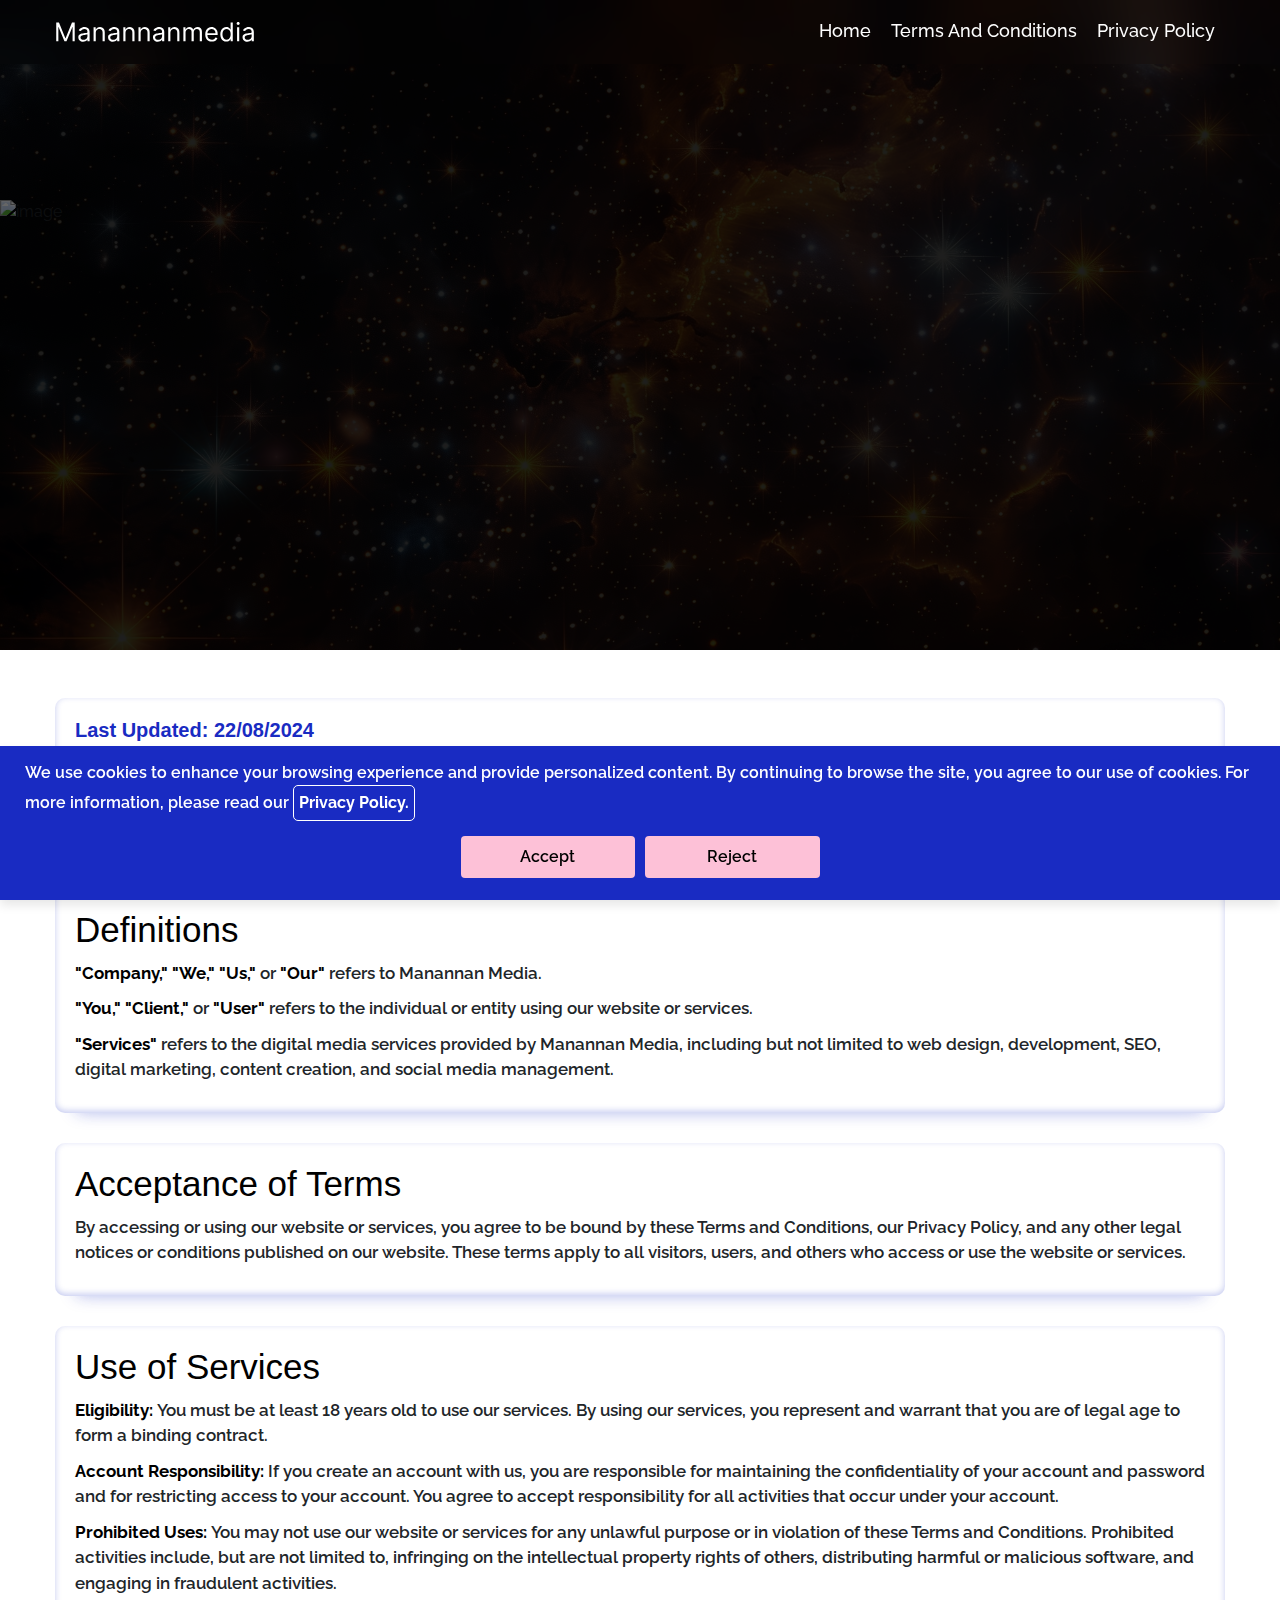
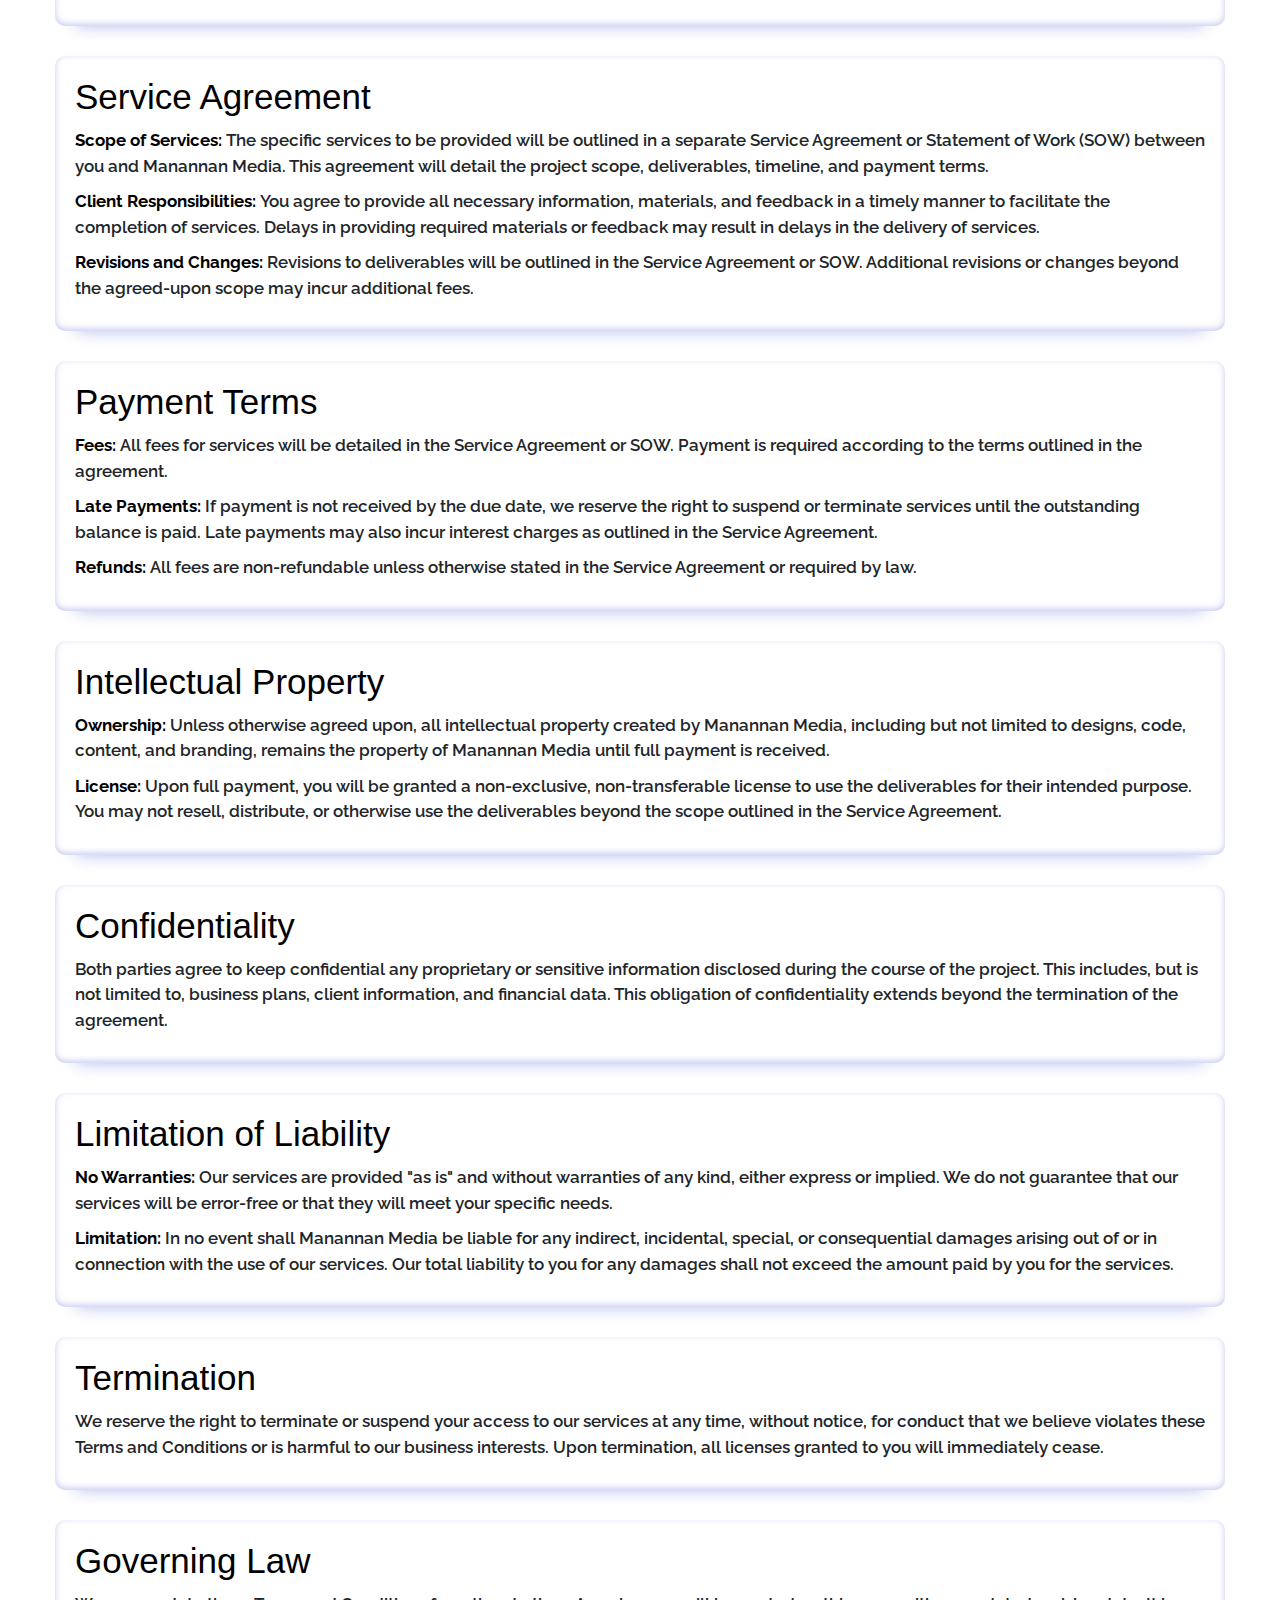
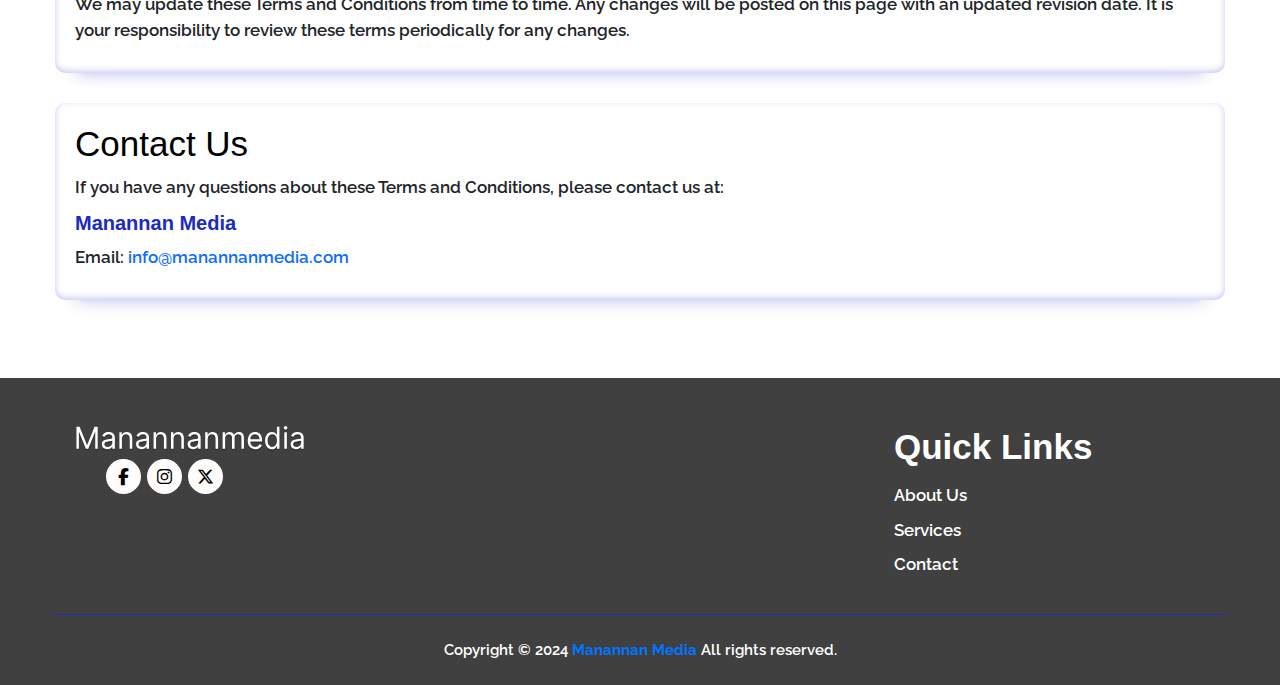
==== privacy.html @ 4a190a27 "done" ====
<!DOCTYPE html>
<html lang="en">

<head>
    <meta charset="UTF-8">
    <meta name="viewport" content="width=device-width, initial-scale=1.0">
    <link href="https://cdn.jsdelivr.net/npm/bootstrap@5.3.3/dist/css/bootstrap.min.css" rel="stylesheet"
        integrity="sha384-QWTKZyjpPEjISv5WaRU9OFeRpok6YctnYmDr5pNlyT2bRjXh0JMhjY6hW+ALEwIH" crossorigin="anonymous">
    <link rel="stylesheet" href="https://cdnjs.cloudflare.com/ajax/libs/font-awesome/4.7.0/css/font-awesome.min.css">
    <link rel="stylesheet" href="https://cdnjs.cloudflare.com/ajax/libs/font-awesome/6.6.0/css/all.min.css">
    <link rel="stylesheet" href="./assets/css/style.css">
    <link rel="stylesheet" href="./assets/css/responsive.css">
    <link href="https://unpkg.com/aos@2.3.1/dist/aos.css" rel="stylesheet">
    <title>Privacy Policy</title>
</head>

<body>
    <!-- Header Start -->
    <header class="site-header" id="home">
        <div class="container">
            <nav class="desktop-menu">
                <div class="logo">
                    <a href="./index.html"><img src="./assets/images/logo.svg" alt="logo"></a>
                </div>
                <div class="main-navbar">
                    <ul>
                        <li><a href="#home">Home</a></li>
                        <li><a href="#terms-conditions">Terms and Conditions</a></li>
                        <li><a href="#privacy">Privacy Policy</a></li>
                    </ul>
                    <div class="close-icon"><i class="fa-solid fa-x"></i></div>
                </div>
                <div class="menu-icon"><i class="fa-solid fa-bars"></i></div>
            </nav>
        </div>
    </header>
    <!-- Header End -->

    <!--Pages Banner Section  Start -->
    <section class="banner">
        <div class="banner-image pages-banner-image">
            <img src="./assets/images/terms-banner-image.jpg" alt="image">
        </div>
        <div class="banner-text pages-banner-text">
            <div class="pages-banner-text-group">
                <h1>Privacy Policy</h1>
            </div>
        </div>
    </section>
    <!-- Pages Banner Section  End-->


    <!-- Terms Conditions Content Section Start -->
    <section class="terms-conditions-content-section py-5">
        <div class="container">
            <div class="terms-conditions-content-wrapper">

                <div class="terms-conditions-group">
                    <h4>Last Updated: 22/08/2024</h4>
                    <p>
                        Welcome to Manannan Media. These Terms and Conditions govern your use of our website and the
                        services we offer. By accessing or using our website, you agree to comply with and be bound by
                        these terms. If you do not agree with these terms, please do not use our website or services.
                    </p>
                </div>

                <div class="terms-conditions-group">
                    <h3>Definitions</h3>
                    <ul>
                        <li> <span class="heading-black-bold">"Company," "We," "Us,"</span> or <span
                                class="heading-black-bold"> "Our" </span>
                            refers to Manannan Media.</li>
                        <li> <span class="heading-black-bold">"You," "Client,"</span> or <span
                                class="heading-black-bold">"User" </span> refers to the individual or entity using our
                            website or services.</li>
                        <li> <span class="heading-black-bold">"Services"</span> refers to the digital media services
                            provided by Manannan Media, including but
                            not limited to web design, development, SEO, digital marketing, content creation, and social
                            media management.</li>
                    </ul>
                </div>

                <div class="terms-conditions-group">
                    <h3>Acceptance of Terms</h3>
                    <p>
                        By accessing or using our website or services, you agree to be bound by these Terms and
                        Conditions, our Privacy Policy, and any other legal notices or conditions published on our
                        website.
                        These terms apply to all visitors, users, and others who access or use the website or services.
                    </p>
                </div>


                <div class="terms-conditions-group">
                    <h3>Use of Services</h3>
                    <ul>
                        <li> <span class="heading-black-bold">Eligibility: </span>
                            You must be at least 18 years old to use our services. By using our services, you
                            represent and warrant that you are of legal age to form a binding contract.</li>
                        <li> <span class="heading-black-bold">Account Responsibility: </span> If you create an account
                            with us, you are responsible for
                            maintaining the confidentiality of your account and password and for restricting access to
                            your
                            account. You agree to accept responsibility for all activities that occur under your
                            account.</li>
                        <li> <span class="heading-black-bold">Prohibited Uses: </span> You may not use our website or
                            services for any unlawful purpose or in
                            violation of these Terms and Conditions. Prohibited activities include, but are not limited
                            to,
                            infringing on the intellectual property rights of others, distributing harmful or malicious
                            software, and engaging in fraudulent activities.</li>
                    </ul>
                </div>

                <div class="terms-conditions-group">
                    <h3>Service Agreement</h3>
                    <ul>
                        <li> <span class="heading-black-bold">Scope of Services: </span>
                            The specific services to be provided will be outlined in a separate
                            Service Agreement or Statement of Work (SOW) between you and Manannan Media. This
                            agreement will detail the project scope, deliverables, timeline, and payment terms.</li>
                        <li> <span class="heading-black-bold">Client Responsibilities: </span> You agree to provide all
                            necessary information, materials, and
                            feedback in a timely manner to facilitate the completion of services. Delays in providing
                            required materials or feedback may result in delays in the delivery of services.</li>
                        <li> <span class="heading-black-bold">Revisions and Changes: </span> Revisions to deliverables
                            will be outlined in the Service Agreement
                            or SOW. Additional revisions or changes beyond the agreed-upon scope may incur additional
                            fees.</li>
                    </ul>
                </div>


                <div class="terms-conditions-group">
                    <h3>Payment Terms</h3>
                    <ul>
                        <li> <span class="heading-black-bold">Fees: </span>
                            All fees for services will be detailed in the Service Agreement or SOW. Payment is
                            required according to the terms outlined in the agreement.</li>
                        <li> <span class="heading-black-bold">Late Payments: </span> If payment is not received by the
                            due date, we reserve the right to suspend
                            or terminate services until the outstanding balance is paid. Late payments may also incur
                            interest charges as outlined in the Service Agreement.</li>
                        <li> <span class="heading-black-bold">Refunds: </span> All fees are non-refundable unless
                            otherwise stated in the Service Agreement or
                            required by law.</li>
                    </ul>
                </div>


                <div class="terms-conditions-group">
                    <h3>Intellectual Property</h3>
                    <ul>
                        <li> <span class="heading-black-bold">Ownership: </span>
                            Unless otherwise agreed upon, all intellectual property created by Manannan
                            Media, including but not limited to designs, code, content, and branding, remains the
                            property
                            of Manannan Media until full payment is received.</li>
                        <li> <span class="heading-black-bold">License: </span> Upon full payment, you will be granted a
                            non-exclusive, non-transferable license to
                            use the deliverables for their intended purpose. You may not resell, distribute, or
                            otherwise
                            use the deliverables beyond the scope outlined in the Service Agreement.</li>
                    </ul>
                </div>

                <div class="terms-conditions-group">
                    <h3>Confidentiality</h3>
                    <p>
                        Both parties agree to keep confidential any proprietary or sensitive information disclosed
                        during the
                        course of the project. This includes, but is not limited to, business plans, client information,
                        and
                        financial data. This obligation of confidentiality extends beyond the termination of the
                        agreement.
                    </p>
                </div>

                <div class="terms-conditions-group">
                    <h3>Limitation of Liability</h3>
                    <ul>
                        <li> <span class="heading-black-bold">No Warranties: </span>
                            Our services are provided "as is" and without warranties of any kind, either
                            express or implied. We do not guarantee that our services will be error-free or that they
                            will
                            meet your specific needs.</li>
                        <li> <span class="heading-black-bold">Limitation: </span> In no event shall Manannan Media be
                            liable for any indirect, incidental, special, or
                            consequential damages arising out of or in connection with the use of our services. Our
                            total
                            liability to you for any damages shall not exceed the amount paid by you for the services.
                        </li>
                    </ul>
                </div>

                <div class="terms-conditions-group">
                    <h3>Termination</h3>
                    <p>
                        We reserve the right to terminate or suspend your access to our services at any time, without
                        notice,
                        for conduct that we believe violates these Terms and Conditions or is harmful to our business
                        interests. Upon termination, all licenses granted to you will immediately cease.
                    </p>
                </div>

                <div class="terms-conditions-group">
                    <h3>Governing Law</h3>
                    <p>
                        We may update these Terms and Conditions from time to time. Any changes will be posted on this
                        page with an updated revision date. It is your responsibility to review these terms periodically
                        for any
                        changes.
                    </p>
                </div>

                <div class="terms-conditions-group">
                    <h3>Contact Us</h3>
                    <p>
                        If you have any questions about these Terms and Conditions, please contact us at:
                    </p>
                    <h4>Manannan Media</h4>
                    <p>Email: <a href="mailto:info@manannanmedia.com">info@manannanmedia.com</a></p>
                </div>

            </div>
        </div>
    </section>
    <!-- Privacy Policy Content Section End -->

    <!-- Footer Start -->
    <footer class="footer pt-5">
        <div class="container">
            <div class="footer-wrapper">

                <div class="logo-bottom footer-items">
                    <div><a href="./index.html"> <img src="./assets/images/logo.svg" alt="logo"></a></div>
                    <div class="social-icons">
                        <div>
                            <div class="footer-social-icons">
                                <a href="#" target="_blank"><i class="fa-brands fa-facebook-f"></i></a>
                                <a href="#" target="_blank"><i class="fa-brands fa-instagram"></i></a>
                                <a href="#" target="_blank"><i class="fa-brands fa-x-twitter"></i></a>
                            </div>
                        </div>
                    </div>
                </div>



                <div class="footer-quick-links footer-items">
                    <h3>Quick Links</h3>
                    <ul>
                        <li><a href="">About Us</a></li>
                        <li><a href="">Services</a></li>
                        <li><a href="">Contact</a> </li>

                    </ul>
                </div>

            </div>
            <div class="copyright py-4">
                <p>Copyright &copy; 2024 <span style="font-weight: 700; color:#0075ff"> Manannan Media</span> All rights
                    reserved.</p>
            </div>
        </div>
    </footer>
    <!-- Footer End -->



    <!-- Cookies Start -->
    <div class="wrapper">
        <div class="info">
            <p>
                We use cookies to enhance your browsing experience and provide personalized content. By
                continuing to browse the site, you agree to our use of cookies. For more information, please
                read our <a href="">Privacy Policy.</a>
            </p>
        </div>
        <div class="buttons">
            <button class="button" id="acceptBtn">Accept</button>
            <button class="button">Reject</button>
        </div>
    </div>
    <!-- Cookies End-->

    <script src="./assets/js/jquery.js"></script>
    <script src="https://unpkg.com/aos@2.3.1/dist/aos.js"></script>
    <script src="https://cdn.jsdelivr.net/npm/bootstrap@5.3.3/dist/js/bootstrap.bundle.min.js"
        integrity="sha384-YvpcrYf0tY3lHB60NNkmXc5s9fDVZLESaAA55NDzOxhy9GkcIdslK1eN7N6jIeHz"
        crossorigin="anonymous"></script>
    <script src="./assets/js/index.js"></script>
</body>

</html>
---- assets/css/style.css ----
@import url('https://fonts.googleapis.com/css2?family=Montserrat:ital,wght@0,100..900;1,100..900&display=swap');

@import url('https://fonts.googleapis.com/css2?family=Raleway:ital,wght@0,100..900;1,100..900&display=swap');




/* Global CSS Start */

* {
  padding: 0;
  margin: 0;
  box-sizing: border-box;
}

html {
  scroll-behavior: smooth;
}

body {
  font-family: "Raleway", sans-serif;
  overflow-x: hidden;
}

h1,
h2,
h3,
h4,
h5,
h6 {
  font-family: "Poppins", sans-serif;
}

p {
  line-height: 1.5;
  padding: 0;
  margin: 0;
  font-weight: 600;
}

ul {
  list-style-type: none;
  margin: 0;
  padding: 0;
}

ul li {
  line-height: 1.5;
  margin-bottom: 3px;
  font-weight: 600;
}

a {
  display: inline-block;
  text-decoration: none;
  font-family: "Raleway", sans-serif;
}

button,
input[type=text],
input[type=submit] {
  font-family: "Raleway", sans-serif;
}

img {
  max-width: 100%;
  object-fit: cover;
  width: 100%;
}

.container {
  width: 100%;
  max-width: 1200px;
  margin: 0 auto;
  padding: 0 15px;
}

/*  
 
colors
#03045e 
#192bc2
#0075ff
*/

/* Global CSS End */

/*Header CSS Start */
.logo img {
  text-align: center;
  width: 100%;
  max-width: 200px;
  vertical-align: middle;
}

.site-header {
  position: fixed;
  top: 0;
  left: 0;
  right: 0;
  width: 100%;
  margin: 0 auto;
  z-index: 9999;
  background-color: transparent;
  backdrop-filter: blur(20px);
  transition: all 0.3s ease-in-out;
}

.main-navbar ul {
  display: flex;
  justify-content: center;
  align-items: center;
}


.desktop-menu {
  display: flex;
  align-items: center;
  justify-content: space-between;
  width: 100%;
  padding: 10px 0;
}

.main-navbar ul li a {
  font-size: 1rem;
  padding: 10px;
  color: #fff;
  display: inline-block;
  text-align: center;
  cursor: pointer;
  text-decoration: none;
  text-transform: capitalize;
  line-height: normal;
  font-weight: 500;
  font-size: 18px;
  position: relative;
}



.main-navbar ul li a:after {
  display: block;
  content: '';
  border-bottom: solid 2px #fff;
  transition: all 300ms ease-in-out;
  position: absolute;
  right: 0;
  top: 100%;
  width: 0%;
}

.main-navbar ul li a:hover:after,
.main-navbar ul li a.active:after {
  width: 100%;
}

.main-navbar ul li a.active {
  color: #efcd45;
}

.close-icon {
  display: none;
}

.fixed-header {
  background-color: #192bc2;
}


.menu-icon {
  display: none;
  color: #efcd45;
  width: 30px;
  text-align: right;
  cursor: pointer;
  margin: auto 0;
  font-size: 25px;
  z-index: 60;
}

/* Header CSS End */

/* Span CSS Start */
span.heading-blue {
  color: #0075ff;
}
span.heading-black-bold
 {
  color: #000;
  font-weight: 700;
}

/* Span CSS End */

/* Section Heading CSS Start */
h2.section-heading {
  font-size: 45px;
}

/* Section Heading CSS Start */

/* Banner Section CSS Start */
.banner {
  max-width: 2560px;
  background-image: url("../images/banner-image.jpg");
  background-position: center;
  background-repeat: no-repeat;
  background-size: cover;
  height: 650px;
  background-color: rgba(0 0 0/70%);
  background-blend-mode: multiply;
  padding: 200px 0
}

.banner-content {
  padding: 0 50px;
}

.banner-content h1 {
  color: #fff;
  font-size: 60px;
  max-width: 560px;
  margin-bottom: 30px;
}

.banner-content h3 {
  color: #fff;
  margin-bottom: 40px;
}

.btn {
  color: #fff;
  background: linear-gradient(to top, #192bc2, #0075ff);
  padding: 10px 30px;
  border-radius: 20px;
  text-transform: uppercase;
  border: none;
  outline: none;
  font-weight: 500;
  letter-spacing: 0.7px;
}




.home-contact-form-section {
  padding: 0 20px;
}

#contact {
  background: #F9F9F9;
  padding: 25px;
  border-radius: 10px;
}

#contact h3 {
  color: #0075ff;
  display: block;
  font-size: 35px;
  margin-bottom: 50px;
}

#contact h4 {
  margin: 5px 0 15px;
  display: block;
  font-size: 13px;
}

fieldset {
  border: medium none !important;
  margin: 0 0 10px;
  min-width: 100%;
  padding: 0;
  width: 100%;
}

#contact textarea {
  height: 100px;
  max-width: 100%;
  resize: none;
}

#contact input[type="text"],
#contact input[type="email"],
#contact input[type="tel"],
#contact input[type="url"],
#contact textarea {
  width: 100%;
  border: 1px solid #CCC;
  background: #FFF;
  margin: 0 0 5px;
  padding: 10px;
  border-radius: 5px;
}

#contact input[type="text"]:hover,
#contact input[type="email"]:hover,
#contact input[type="tel"]:hover,
#contact input[type="url"]:hover,
#contact textarea:hover {
  -webkit-transition: border-color 0.3s ease-in-out;
  -moz-transition: border-color 0.3s ease-in-out;
  transition: border-color 0.3s ease-in-out;
  border: 1px solid #AAA;
}



#contact button[type="submit"] {
  cursor: pointer;
  width: 50%;
  border: none;
  background: linear-gradient(to top, #192bc2, rgb(0, 117, 255));
  color: #FFF;
  margin: 10px 0 5px;
  padding: 10px;
  border-radius: 20px;
  text-transform: uppercase;
  font-weight: 500;
  transition: all 0.3s ease-in-out;
  border: 1px solid #0075ff;
}

#contact button[type="submit"]:hover {
  background: #fff;
  color: #192bc2;
  border: 1px solid #192bc2;
}


#contact input:focus,
#contact textarea:focus {
  outline: 0;
  border: 1px solid #999;
}

::-webkit-input-placeholder {
  color: #888;
}

:-moz-placeholder {
  color: #888;
}

::-moz-placeholder {
  color: #888;
}

:-ms-input-placeholder {
  color: #888;
}

/*  Banner Section CSS End*/
.home-page-content-section1 {
  background-color: #ffeff5;
}

.home-page-section1-wrapper p {
  font-weight: 600;
}

.home-page-s1-cards {
  padding: 20px;
  margin-bottom: 30px;
  box-shadow: rgba(50, 50, 93, 0.25) 0px 13px 27px -5px, rgba(0, 0, 0, 0.3) 0px 8px 16px -8px;
  background-color: #FFF;
  border-radius: 10px;
  border: 1px solid #c7c7c7;
}


.home-page-s1-cards-image {
  height: 100%;
  width: 100%;
  min-height: 270px;
}

.home-page-s1-cards-image img {
  height: 100%;
  width: 100%;
  object-fit: cover;
}

.home-page-section1-icon-cards {
  box-shadow: rgba(25, 43, 194, 0.25) 0px 20px 30px -20px, rgba(25, 43, 194, 0.3) 0px 30px 30px -30px, rgba(25, 43, 194, 0.35) 0px -2px 6px 0px inset;
  padding: 40px 20px;
  border-radius: 10px;
  min-height: 440px;
}

.s1-card-icons {
  color: #0075ff;
  font-size: 35px;
  margin-bottom: 30px;
  animation: beat 1.7s ease-in-out infinite;
}

@keyframes beat {

  0%,
  100% {
    transform: scale(1);
  }

  50% {
    transform: scale(1.2);
  }
}

.home-page-section1-icon-cards h3 {
  font-weight: 600;
  margin-bottom: 15px;
}

.home-page-section1-icon-cards p {
  font-weight: 600;
}



.home-page-section2-cards {
  position: relative;
  overflow: hidden;
  border-radius: 10px;
}

.home-page-section2-cards-image {
  height: 100%;
  width: 100%;
  height: 320px;
}

.home-page-section2-cards-image img {
  height: 100%;
  width: 100%;
  object-fit: cover;
}

.home-page-section2-cards-content {
  height: 100%;
  width: 100%;
  position: absolute;
  top: 50%;
  left: 50%;
  transform: translate(-50%, -50%);
  display: flex;
  justify-content: center;
  align-items: center;
  flex-direction: column;
  background-color: rgba(0 0 0/70%);
  background-blend-mode: multiply;
}

.home-page-section2-cards-content h3 {
  color: #fff;
  margin-bottom: 20px;
  font-size: 35px;
}

.home-page-section2-cards-content p {
  color: #fff;
  margin-bottom: 20px;
  max-width: 450px;
  font-weight: 600;
  margin: 0 auto 20px auto;
}

.home-page-content-section3 {
  background-color: #ffeff5;
}

.contact-us-image {
  height: 100%;
  width: 100%;
  overflow: hidden;
}

.contact-us-image img {
  height: 100%;
  width: 100%;
  object-fit: cover;
}

.contact-us-form {
  height: 100%;
  width: 100%;
}

/* Footer CSS Start */
.footer {
  background-image: url("../images/footer-bg.svg");
  background-color: rgba(0 0 0/75%);
  background-position: center;
  background-blend-mode: multiply;
  background-repeat: no-repeat;
  background-attachment: fixed;
}

.footer-wrapper {
  display: flex;
  justify-content: space-between;
  align-items: flex-start;
  flex-wrap: wrap;
  padding-bottom: 30px;
  overflow: hidden;
}

.logo-bottom img {
  width: 100%;
  max-width: 230px;
}

.footer-items {
  width: 30%;
  padding: 0 20px;
}



.footer-items h3 {
  font-size: 35px;
  font-weight: 700;
  margin-bottom: 12px;
  color: #fff;
}

.footer-items .social-icons {
  width: 100%;
  margin: 7px auto;
}


.footer-items ul li a {
  padding: 3px 0;
  color: #fff;
}

.footer .footer-items ul li a {
  transition: 0.6s all ease;
  font-size: 17px;
  position: relative;
}


.footer .footer-items ul li a:after {
  display: block;
  content: '';
  border-bottom: solid 1px #fff;
  transition: all 300ms ease-in-out;
  position: absolute;
  right: 0;
  top: 100%;
  width: 0%;
}


.footer .footer-items ul li a:hover:after {
  width: 100%;
}


.copyright {
  padding: 15px 0;
  text-align: center;
  margin: auto 0;
  border-top: 1px solid #192bc2;
}

.copyright p {
  color: #fff;
  text-align: center;
  font-size: 15px;
}

/* Footer CSS End */

/* Social Icons CSS Start */
.social-icons {
  text-align: center;
  display: inline-flex;
  align-items: center;
  justify-content: flex-start;
  padding-left: 30px;
  margin: 10px auto;

}

.social-icons i {
  width: 35px;
  height: 35px;
  border-radius: 50%;
  font-size: 17px;
  background-color: #fffcfc;
  color: #000;
  line-height: normal;
  margin: 0 1px;
  transition: 0.3s all ease-in-out;
  display: inline-flex !important;
  align-items: center;
  justify-content: center;
  vertical-align: middle;
}

.social-icons i:hover {
  background: linear-gradient(45deg, #192bc2, #0075ff);
  transform: translateY(2px);
}

/* Social Icons CSS End */


/* Pages Banner CSS Start */

/* Pages Banner Section CSS Start */
.banner {
  position: relative;
  overflow: hidden;
}

.banner-text {
  position: absolute;
  top: 50%;
  left: 50%;
  transform: translate(-50%, -50%);
  height: 100%;
  width: 100%;
  display: flex;
  justify-content: center;
  align-items: center;
  background-color: rgba(0 0 0/60%);
  background-blend-mode: multiply;
  overflow: hidden;
}

.pages-banner-text h1 {
  font-size: 60px;
  color: #fff;
  display: block;
  font-weight: 700;
  text-transform: capitalize;
  position: relative;
}
.pages-banner-image {
  height: 550px;
  width: 100%;
  overflow: hidden;
}

.pages-banner-image img {
  object-fit: cover;
  width: 100%;
  height: 100%;
  display: block;
  overflow: hidden;
}
.pages-banner-text-group {
  animation: roll 2s ease-in-out forwards;
  opacity: 0;
  transform: translateX(100%);
  text-align: center;
}

@keyframes roll {
  to {
    opacity: 1;
    transform: translateX(0);
  }
}

/* Pages Banner CSS End */


/* Terms and Conditions CSS Start */
.terms-conditions-group {
  margin-bottom: 30px;
  padding: 20px;
  box-shadow: rgba(25, 43, 194, 0.25) 0px 20px 15px -20px, rgba(25, 43, 194, 0.25) 0px 20px 20px -30px, rgba(25, 43, 194, 0.25) 0px -2px 6px 0px inset;
  border-radius: 10px;
  overflow: none;
}

.terms-conditions-group h3 {
  font-size: 35px;
  margin-bottom: 10px;
  color: #000;
}

.terms-conditions-group h4 {
  font-size: 20px;
  font-weight:700 ;
  margin-bottom: 10px;
  color: #192bc2;
}


.terms-conditions-group p,.terms-conditions-group ul li {
  margin-bottom: 10px;
  font-size: 17px;
}

.terms-conditions-group p a {
  font-weight: 600;
  font-size: 17px;
  transition: 0.2s all ease-in-out;
}

.terms-conditions-group p a:hover {
  color: red;
  transform: translateX(2px);
}

/* Terms and Conditions CSS End*/











/* Cookies CSS Start */
.wrapper {
  position: fixed;
  bottom: -100%;
  width: 100%;
  background-color: #192bc2;
  padding: 15px 25px 22px;
  transition: all 1s ease-in-out;
  box-shadow: 0 5px 10px rgba(0, 0, 0, 0.1);
}

.wrapper.show {
  bottom: 0;
}

.info {
  margin-bottom: 15px;
}

.info p {
  font-weight: 600;
  color: #fff;
}

.info p a {
  font-weight: 700;
  color: #fff;
  border: 1px solid #fff;
  padding: 5px;
  border-radius: 5px;
}

.buttons {
  display: flex;
  justify-content: center;
  align-items: center;
  width: 100%;
  gap: 10px;
}

.button {
  width: calc(30% / 2 - 10px);
  padding: 8px 0;
  border: 1px solid transparent;
  border-radius: 4px;
  background-color: #fdc1d7;
  color: #000;
  cursor: pointer;
  transition: all 0.7s ease;
  font-weight: 600;
}

.button:hover {
  border-color: #000;
  background-color: #FFF;
}

/* Cookies CSS End */
---- assets/css/responsive.css ----
@media only screen and (max-width : 991px) {

}



@media only screen and (max-width : 768px) {
	.demo-1 .main-title {
		font-size: 3em;
	}
}
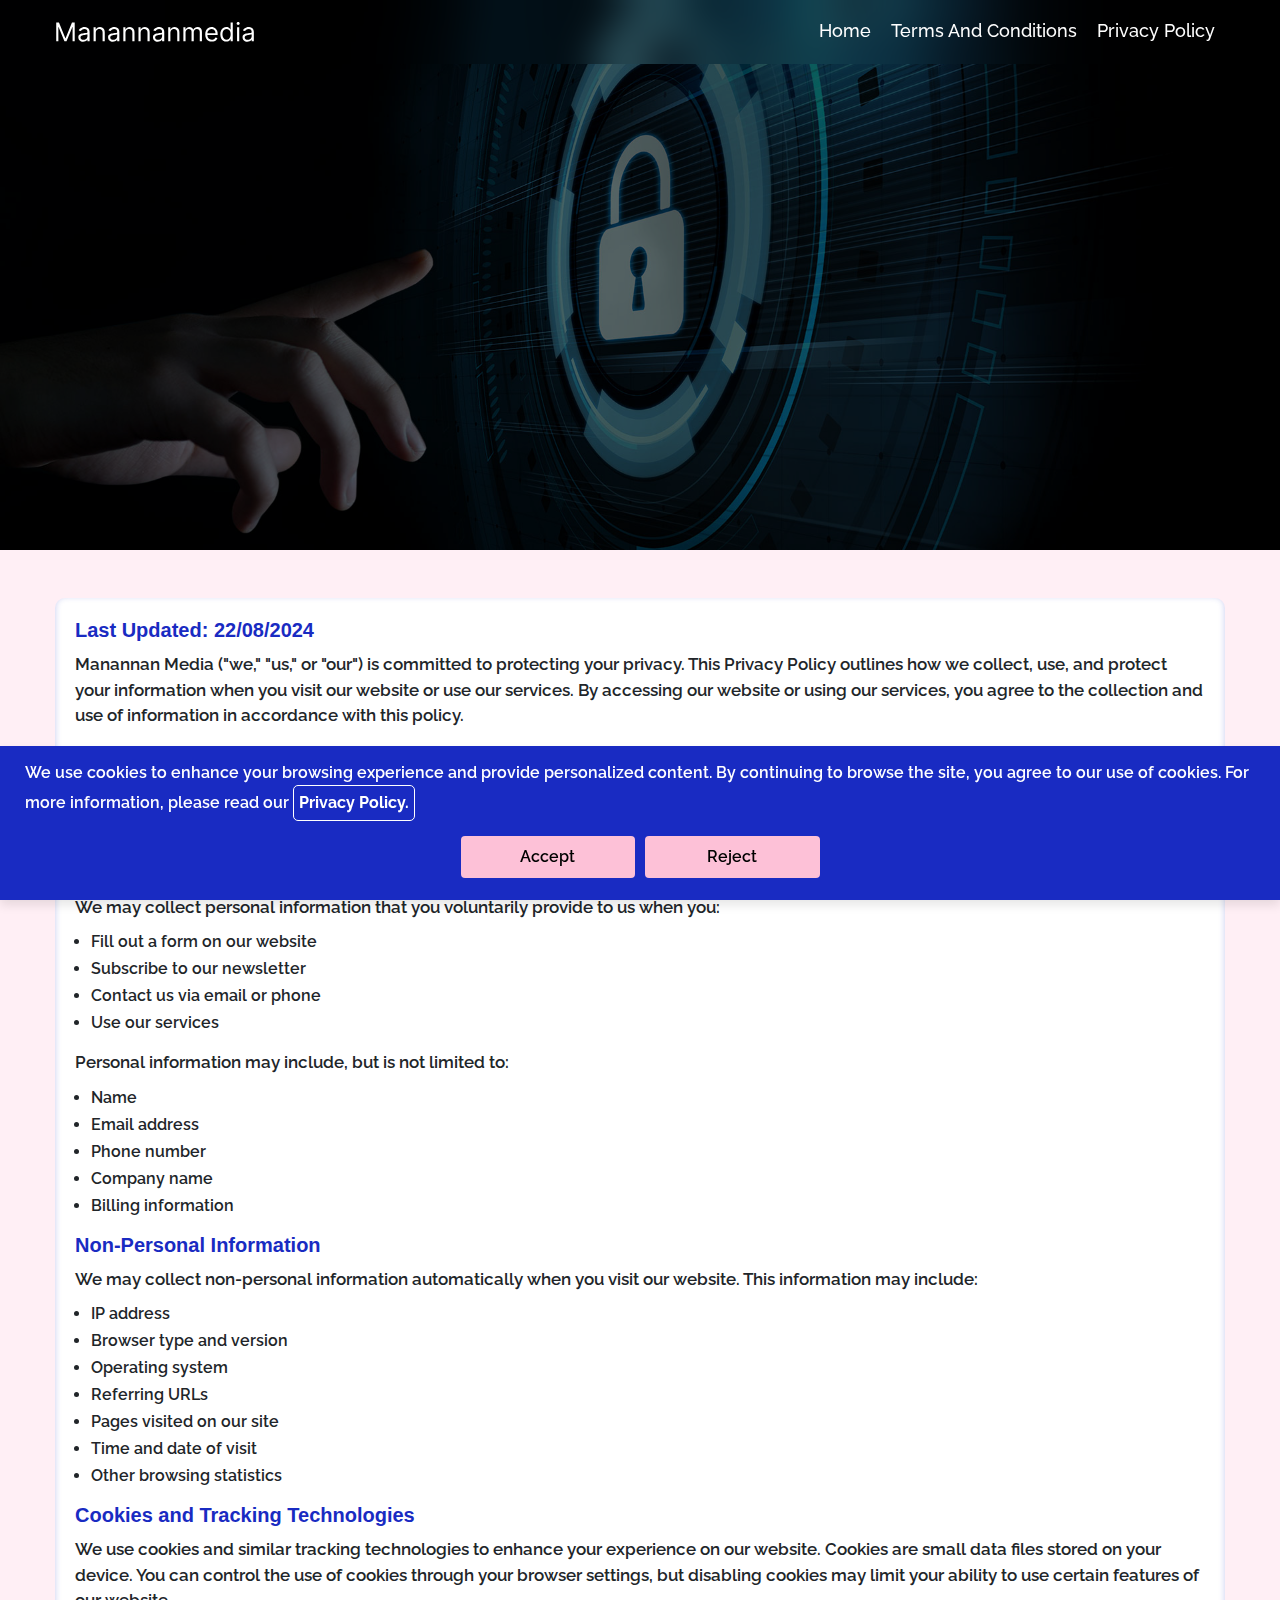
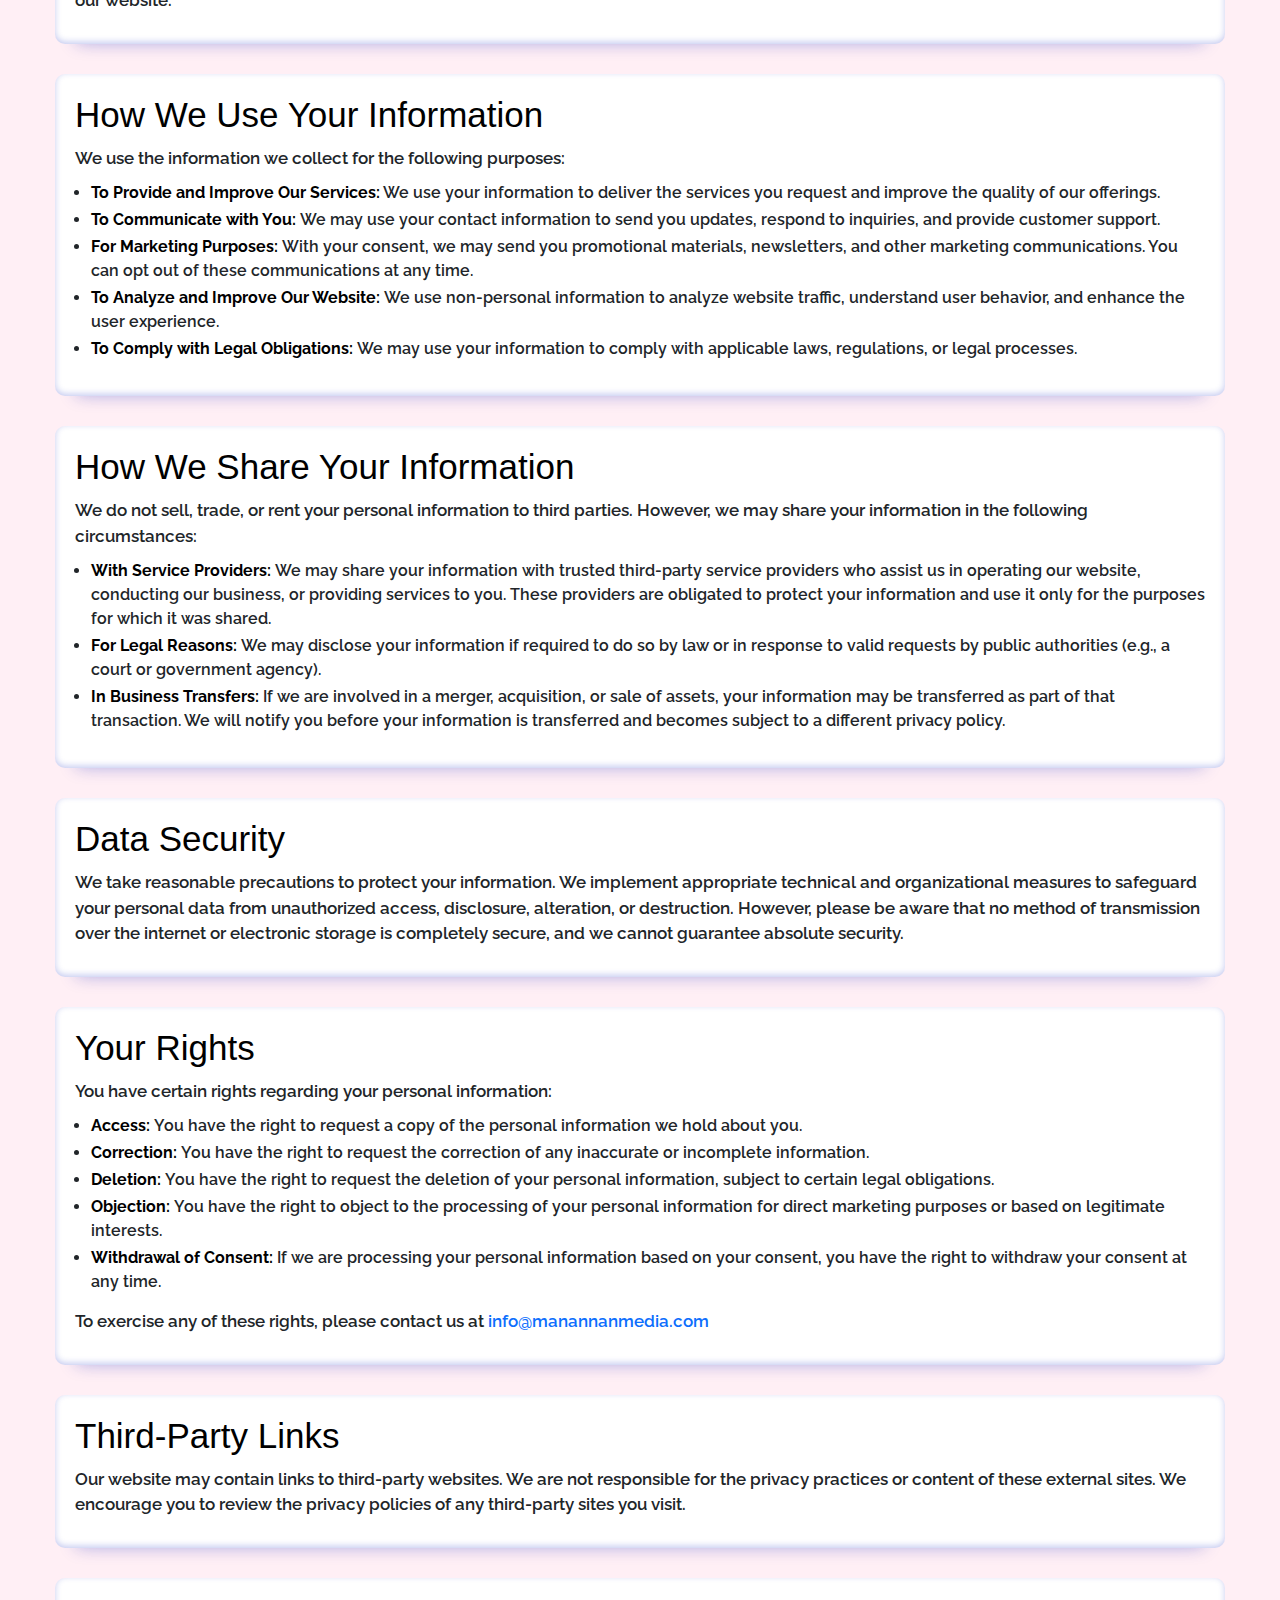
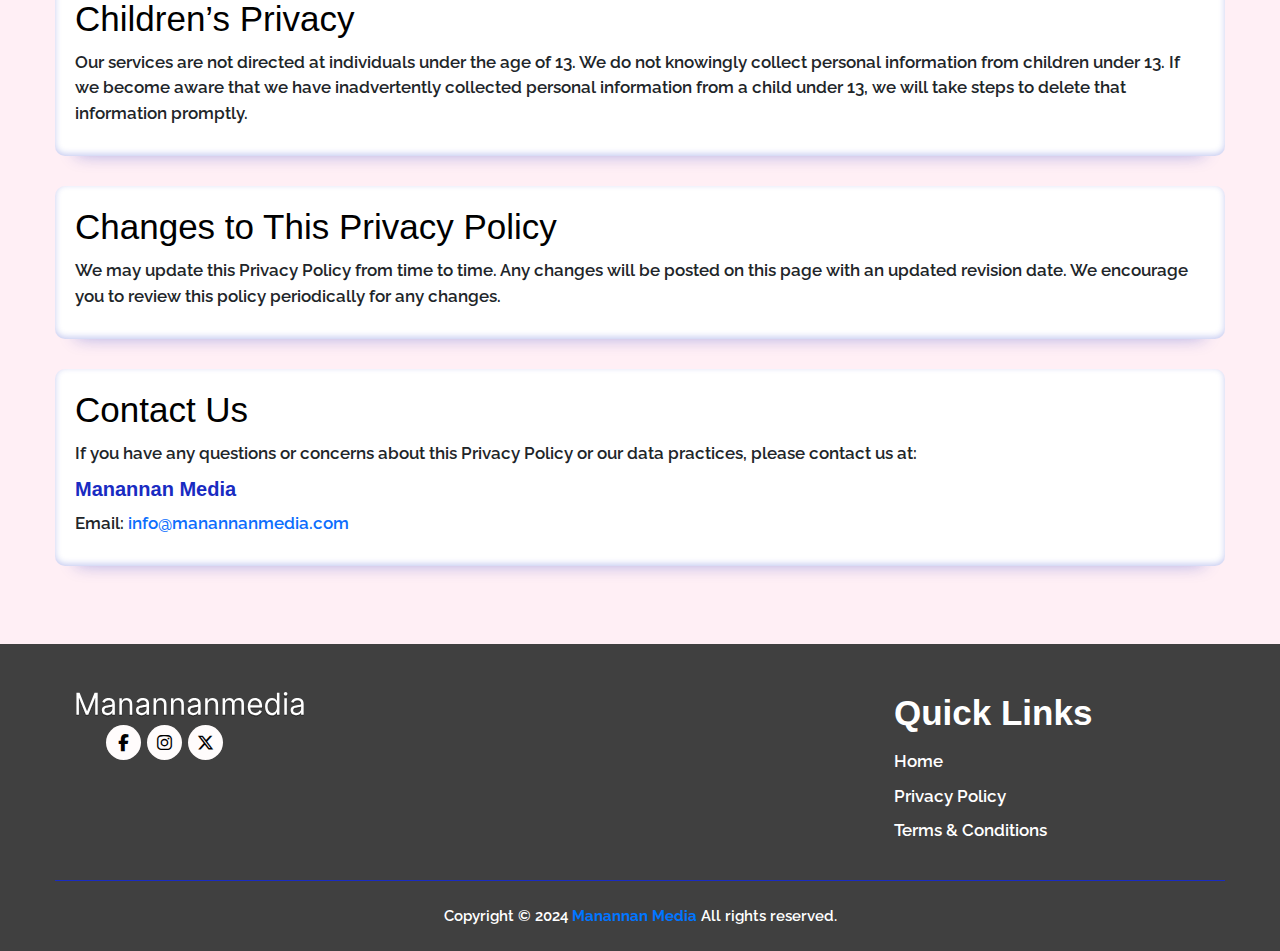
==== commit 1b296b50: "done" ====
--- a/privacy.html
+++ b/privacy.html
@@ -11,12 +11,13 @@
     <link rel="stylesheet" href="./assets/css/style.css">
     <link rel="stylesheet" href="./assets/css/responsive.css">
     <link href="https://unpkg.com/aos@2.3.1/dist/aos.css" rel="stylesheet">
+    <link rel="icon" type="image/x-icon" href="./assets/images/favicon.ico">
     <title>Privacy Policy</title>
 </head>
 
 <body>
     <!-- Header Start -->
-    <header class="site-header" id="home">
+    <header class="site-header">
         <div class="container">
             <nav class="desktop-menu">
                 <div class="logo">
@@ -24,9 +25,9 @@
                 </div>
                 <div class="main-navbar">
                     <ul>
-                        <li><a href="#home">Home</a></li>
-                        <li><a href="#terms-conditions">Terms and Conditions</a></li>
-                        <li><a href="#privacy">Privacy Policy</a></li>
+                        <li><a href="index.html">Home</a></li>
+                        <li><a href="terms-conditions.html">Terms and Conditions</a></li>
+                        <li><a href="privacy.html">Privacy Policy</a></li>
                     </ul>
                     <div class="close-icon"><i class="fa-solid fa-x"></i></div>
                 </div>
@@ -37,11 +38,11 @@
     <!-- Header End -->
 
     <!--Pages Banner Section  Start -->
-    <section class="banner">
-        <div class="banner-image pages-banner-image">
-            <img src="./assets/images/terms-banner-image.jpg" alt="image">
-        </div>
-        <div class="banner-text pages-banner-text">
+    <section class="pages-banner">
+        <div class="pages-banner-image">
+            <img src="./assets/images/privacy-policy-banner-image.jpg" alt="image">
+        </div>
+        <div class="pages-banner-text">
             <div class="pages-banner-text-group">
                 <h1>Privacy Policy</h1>
             </div>
@@ -51,176 +52,192 @@
 
 
     <!-- Terms Conditions Content Section Start -->
-    <section class="terms-conditions-content-section py-5">
+    <section class="privacy-policy-content-section py-5">
         <div class="container">
-            <div class="terms-conditions-content-wrapper">
-
-                <div class="terms-conditions-group">
+            <div class="privacy-policy-content-wrapper">
+
+                <div class="privacy-policy-group">
                     <h4>Last Updated: 22/08/2024</h4>
                     <p>
-                        Welcome to Manannan Media. These Terms and Conditions govern your use of our website and the
-                        services we offer. By accessing or using our website, you agree to comply with and be bound by
-                        these terms. If you do not agree with these terms, please do not use our website or services.
+                        Manannan Media ("we," "us," or "our") is committed to protecting your privacy. This Privacy
+                        Policy
+                        outlines how we collect, use, and protect your information when you visit our website or use our
+                        services. By accessing our website or using our services, you agree to the collection and use of
+                        information in accordance with this policy.
                     </p>
                 </div>
 
-                <div class="terms-conditions-group">
-                    <h3>Definitions</h3>
-                    <ul>
-                        <li> <span class="heading-black-bold">"Company," "We," "Us,"</span> or <span
-                                class="heading-black-bold"> "Our" </span>
-                            refers to Manannan Media.</li>
-                        <li> <span class="heading-black-bold">"You," "Client,"</span> or <span
-                                class="heading-black-bold">"User" </span> refers to the individual or entity using our
-                            website or services.</li>
-                        <li> <span class="heading-black-bold">"Services"</span> refers to the digital media services
-                            provided by Manannan Media, including but
-                            not limited to web design, development, SEO, digital marketing, content creation, and social
-                            media management.</li>
-                    </ul>
-                </div>
-
-                <div class="terms-conditions-group">
-                    <h3>Acceptance of Terms</h3>
-                    <p>
-                        By accessing or using our website or services, you agree to be bound by these Terms and
-                        Conditions, our Privacy Policy, and any other legal notices or conditions published on our
-                        website.
-                        These terms apply to all visitors, users, and others who access or use the website or services.
-                    </p>
-                </div>
-
-
-                <div class="terms-conditions-group">
-                    <h3>Use of Services</h3>
-                    <ul>
-                        <li> <span class="heading-black-bold">Eligibility: </span>
-                            You must be at least 18 years old to use our services. By using our services, you
-                            represent and warrant that you are of legal age to form a binding contract.</li>
-                        <li> <span class="heading-black-bold">Account Responsibility: </span> If you create an account
-                            with us, you are responsible for
-                            maintaining the confidentiality of your account and password and for restricting access to
-                            your
-                            account. You agree to accept responsibility for all activities that occur under your
-                            account.</li>
-                        <li> <span class="heading-black-bold">Prohibited Uses: </span> You may not use our website or
-                            services for any unlawful purpose or in
-                            violation of these Terms and Conditions. Prohibited activities include, but are not limited
-                            to,
-                            infringing on the intellectual property rights of others, distributing harmful or malicious
-                            software, and engaging in fraudulent activities.</li>
-                    </ul>
-                </div>
-
-                <div class="terms-conditions-group">
-                    <h3>Service Agreement</h3>
-                    <ul>
-                        <li> <span class="heading-black-bold">Scope of Services: </span>
-                            The specific services to be provided will be outlined in a separate
-                            Service Agreement or Statement of Work (SOW) between you and Manannan Media. This
-                            agreement will detail the project scope, deliverables, timeline, and payment terms.</li>
-                        <li> <span class="heading-black-bold">Client Responsibilities: </span> You agree to provide all
-                            necessary information, materials, and
-                            feedback in a timely manner to facilitate the completion of services. Delays in providing
-                            required materials or feedback may result in delays in the delivery of services.</li>
-                        <li> <span class="heading-black-bold">Revisions and Changes: </span> Revisions to deliverables
-                            will be outlined in the Service Agreement
-                            or SOW. Additional revisions or changes beyond the agreed-upon scope may incur additional
-                            fees.</li>
-                    </ul>
-                </div>
-
-
-                <div class="terms-conditions-group">
-                    <h3>Payment Terms</h3>
-                    <ul>
-                        <li> <span class="heading-black-bold">Fees: </span>
-                            All fees for services will be detailed in the Service Agreement or SOW. Payment is
-                            required according to the terms outlined in the agreement.</li>
-                        <li> <span class="heading-black-bold">Late Payments: </span> If payment is not received by the
-                            due date, we reserve the right to suspend
-                            or terminate services until the outstanding balance is paid. Late payments may also incur
-                            interest charges as outlined in the Service Agreement.</li>
-                        <li> <span class="heading-black-bold">Refunds: </span> All fees are non-refundable unless
-                            otherwise stated in the Service Agreement or
-                            required by law.</li>
-                    </ul>
-                </div>
-
-
-                <div class="terms-conditions-group">
-                    <h3>Intellectual Property</h3>
-                    <ul>
-                        <li> <span class="heading-black-bold">Ownership: </span>
-                            Unless otherwise agreed upon, all intellectual property created by Manannan
-                            Media, including but not limited to designs, code, content, and branding, remains the
-                            property
-                            of Manannan Media until full payment is received.</li>
-                        <li> <span class="heading-black-bold">License: </span> Upon full payment, you will be granted a
-                            non-exclusive, non-transferable license to
-                            use the deliverables for their intended purpose. You may not resell, distribute, or
-                            otherwise
-                            use the deliverables beyond the scope outlined in the Service Agreement.</li>
-                    </ul>
-                </div>
-
-                <div class="terms-conditions-group">
-                    <h3>Confidentiality</h3>
-                    <p>
-                        Both parties agree to keep confidential any proprietary or sensitive information disclosed
-                        during the
-                        course of the project. This includes, but is not limited to, business plans, client information,
+                <div class="privacy-policy-group">
+                    <h3>Information We Collect</h3>
+                    <h4>Personal Information</h4>
+                    <p>We may collect personal information that you voluntarily provide to us when you:</p>
+                    <ul>
+                        <li>Fill out a form on our website</li>
+                        <li>Subscribe to our newsletter</li>
+                        <li>Contact us via email or phone</li>
+                        <li>Use our services</li>
+                    </ul>
+                    <p>Personal information may include, but is not limited to:</p>
+                    <ul>
+                        <li>Name</li>
+                        <li>Email address</li>
+                        <li>Phone number</li>
+                        <li>Company name</li>
+                        <li>Billing information</li>
+                    </ul>
+
+                    <h4>Non-Personal Information</h4>
+                    <p>We may collect non-personal information automatically when you visit our website. This
+                        information
+                        may include:</p>
+                    <ul>
+                        <li>IP address</li>
+                        <li>Browser type and version</li>
+                        <li>Operating system</li>
+                        <li>Referring URLs</li>
+                        <li>Pages visited on our site</li>
+                        <li>Time and date of visit</li>
+                        <li>Other browsing statistics</li>
+                    </ul>
+                    <h4>Cookies and Tracking Technologies</h4>
+                    <p>We use cookies and similar tracking technologies to enhance your experience on our website.
+                        Cookies are small data files stored on your device. You can control the use of cookies through
+                        your
+                        browser settings, but disabling cookies may limit your ability to use certain features of our
+                        website.</p>
+                </div>
+
+
+                <div class="privacy-policy-group">
+                    <h3>How We Use Your Information</h3>
+                    <p>We use the information we collect for the following purposes:</p>
+                    <ul>
+                        <li> <span class="heading-black-bold">To Provide and Improve Our Services:</span>
+                            We use your information to deliver the services you
+                            request and improve the quality of our offerings.
+                        </li>
+                        <li> <span class="heading-black-bold">To Communicate with You: </span> We may use your contact
+                            information to send you updates,
+                            respond to inquiries, and provide customer support.
+                        </li>
+                        <li> <span class="heading-black-bold">For Marketing Purposes: </span> With your consent, we may
+                            send you promotional materials,
+                            newsletters, and other marketing communications. You can opt out of these communications
+                            at any time.
+                        </li>
+                        <li> <span class="heading-black-bold">To Analyze and Improve Our Website: </span> We use
+                            non-personal information to analyze website
+                            traffic, understand user behavior, and enhance the user experience.
+                        </li>
+                        <li> <span class="heading-black-bold">To Comply with Legal Obligations: </span> We may use your
+                            information to comply with applicable
+                            laws, regulations, or legal processes.
+                        </li>
+                    </ul>
+                </div>
+
+                <div class="privacy-policy-group">
+                    <h3>How We Share Your Information</h3>
+                    <p>We do not sell, trade, or rent your personal information to third parties. However, we may share
+                        your
+                        information in the following circumstances:</p>
+                    <ul>
+                        <li> <span class="heading-black-bold">With Service Providers: </span>
+                            We may share your information with trusted third-party service
+                            providers who assist us in operating our website, conducting our business, or providing
+                            services to you. These providers are obligated to protect your information and use it only
+                            for
+                            the purposes for which it was shared.
+                        </li>
+                        <li> <span class="heading-black-bold">For Legal Reasons: </span> We may disclose your
+                            information if required to do so by law or in
+                            response to valid requests by public authorities (e.g., a court or government agency).
+                        </li>
+                        <li> <span class="heading-black-bold">In Business Transfers: </span> If we are involved in a
+                            merger, acquisition, or sale of assets, your
+                            information may be transferred as part of that transaction. We will notify you before your
+                            information is transferred and becomes subject to a different privacy policy.
+                        </li>
+
+                    </ul>
+                </div>
+
+                <div class="privacy-policy-group">
+                    <h3>Data Security</h3>
+                    <p>We take reasonable precautions to protect your information. We implement appropriate technical
                         and
-                        financial data. This obligation of confidentiality extends beyond the termination of the
-                        agreement.
-                    </p>
-                </div>
-
-                <div class="terms-conditions-group">
-                    <h3>Limitation of Liability</h3>
-                    <ul>
-                        <li> <span class="heading-black-bold">No Warranties: </span>
-                            Our services are provided "as is" and without warranties of any kind, either
-                            express or implied. We do not guarantee that our services will be error-free or that they
-                            will
-                            meet your specific needs.</li>
-                        <li> <span class="heading-black-bold">Limitation: </span> In no event shall Manannan Media be
-                            liable for any indirect, incidental, special, or
-                            consequential damages arising out of or in connection with the use of our services. Our
-                            total
-                            liability to you for any damages shall not exceed the amount paid by you for the services.
-                        </li>
-                    </ul>
-                </div>
-
-                <div class="terms-conditions-group">
-                    <h3>Termination</h3>
-                    <p>
-                        We reserve the right to terminate or suspend your access to our services at any time, without
-                        notice,
-                        for conduct that we believe violates these Terms and Conditions or is harmful to our business
-                        interests. Upon termination, all licenses granted to you will immediately cease.
-                    </p>
-                </div>
-
-                <div class="terms-conditions-group">
-                    <h3>Governing Law</h3>
-                    <p>
-                        We may update these Terms and Conditions from time to time. Any changes will be posted on this
-                        page with an updated revision date. It is your responsibility to review these terms periodically
-                        for any
-                        changes.
-                    </p>
-                </div>
-
-                <div class="terms-conditions-group">
+                        organizational measures to safeguard your personal data from unauthorized access, disclosure,
+                        alteration, or destruction. However, please be aware that no method of transmission over the
+                        internet
+                        or electronic storage is completely secure, and we cannot guarantee absolute security.</p>
+                </div>
+
+                <div class="privacy-policy-group">
+                    <h3>Your Rights</h3>
+                    <p>You have certain rights regarding your personal information:</p>
+                    <ul>
+                        <li> <span class="heading-black-bold">Access: </span>
+                            You have the right to request a copy of the personal information we hold about you.
+                        </li>
+                        <li> <span class="heading-black-bold">Correction: </span> You have the right to request the
+                            correction of any inaccurate or incomplete information.
+                        </li>
+                        <li> <span class="heading-black-bold">Deletion: </span> You have the right to request the
+                            deletion of your personal information, subject to
+                            certain legal obligations.
+                        </li>
+                        <li> <span class="heading-black-bold">Objection: </span> You have the right to object to the
+                            processing of your personal information for
+                            direct marketing purposes or based on legitimate interests.
+                        </li>
+                        <li> <span class="heading-black-bold">Withdrawal of Consent: </span> If we are processing your
+                            personal information based on your
+                            consent, you have the right to withdraw your consent at any time.
+                        </li>
+                    </ul>
+                    <p>To exercise any of these rights, please contact us at <a
+                            href="mailto:info@manannanmedia.com">info@manannanmedia.com</a> </p>
+                </div>
+
+                <div class="privacy-policy-group">
+                    <h3>Third-Party Links</h3>
+                    <p>Our website may contain links to third-party websites. We are not responsible for the privacy
+                        practices
+                        or content of these external sites. We encourage you to review the privacy policies of any
+                        third-party
+                        sites you visit.</p>
+                </div>
+
+                <div class="privacy-policy-group">
+                    <h3> Children’s Privacy</h3>
+                    <p>Our services are not directed at individuals under the age of 13. We do not knowingly collect
+                        personal
+                        information from children under 13. If we become aware that we have inadvertently collected
+                        personal
+                        information from a child under 13, we will take steps to delete that information promptly.</p>
+                </div>
+
+                <div class="privacy-policy-group">
+                    <h3> Changes to This Privacy Policy</h3>
+                    <p>We may update this Privacy Policy from time to time. Any changes will be posted on this page with
+                        an
+                        updated revision date. We encourage you to review this policy periodically for any changes.</p>
+                </div>
+
+                <div class="privacy-policy-group">
                     <h3>Contact Us</h3>
-                    <p>
-                        If you have any questions about these Terms and Conditions, please contact us at:
-                    </p>
+                    <p>If you have any questions or concerns about this Privacy Policy or our data practices, please
+                        contact
+                        us at:</p>
                     <h4>Manannan Media</h4>
                     <p>Email: <a href="mailto:info@manannanmedia.com">info@manannanmedia.com</a></p>
                 </div>
+
+
+
+
+
+
 
             </div>
         </div>
@@ -250,10 +267,9 @@
                 <div class="footer-quick-links footer-items">
                     <h3>Quick Links</h3>
                     <ul>
-                        <li><a href="">About Us</a></li>
-                        <li><a href="">Services</a></li>
-                        <li><a href="">Contact</a> </li>
-
+                        <li><a href="index.html">Home</a></li>
+                        <li><a href="privacy.html">Privacy Policy</a></li>
+                        <li><a href="terms-conditions.html">Terms & Conditions</a> </li>
                     </ul>
                 </div>
 
--- a/assets/css/style.css
+++ b/assets/css/style.css
@@ -612,12 +612,12 @@
 /* Pages Banner CSS Start */
 
 /* Pages Banner Section CSS Start */
-.banner {
+.pages-banner {
   position: relative;
   overflow: hidden;
 }
 
-.banner-text {
+.pages-banner-text {
   position: absolute;
   top: 50%;
   left: 50%;
@@ -670,22 +670,27 @@
 /* Pages Banner CSS End */
 
 
-/* Terms and Conditions CSS Start */
-.terms-conditions-group {
+/* Other Pages CSS Start */
+.privacy-policy-content-section,.terms-conditions-content-section{
+  background-color: #ffeff5;
+}
+
+.terms-conditions-group,.privacy-policy-group {
   margin-bottom: 30px;
   padding: 20px;
   box-shadow: rgba(25, 43, 194, 0.25) 0px 20px 15px -20px, rgba(25, 43, 194, 0.25) 0px 20px 20px -30px, rgba(25, 43, 194, 0.25) 0px -2px 6px 0px inset;
   border-radius: 10px;
   overflow: none;
-}
-
-.terms-conditions-group h3 {
+  background-color: #fff;
+}
+
+.terms-conditions-group h3 ,.privacy-policy-group h3 {
   font-size: 35px;
   margin-bottom: 10px;
   color: #000;
 }
 
-.terms-conditions-group h4 {
+.terms-conditions-group h4 ,.privacy-policy-group h4 {
   font-size: 20px;
   font-weight:700 ;
   margin-bottom: 10px;
@@ -693,23 +698,36 @@
 }
 
 
-.terms-conditions-group p,.terms-conditions-group ul li {
+.terms-conditions-group p,
+.privacy-policy-group p 
+ {
   margin-bottom: 10px;
   font-size: 17px;
-}
-
-.terms-conditions-group p a {
+  list-style: disc;
+}
+.terms-conditions-group ul ,
+.privacy-policy-group ul{
+margin-bottom: 15px;
+}
+.terms-conditions-group ul li ,
+.privacy-policy-group ul li{
+list-style-type: disc;
+margin-left: 16px;
+}
+
+
+.terms-conditions-group p a,.privacy-policy-group p a {
   font-weight: 600;
   font-size: 17px;
   transition: 0.2s all ease-in-out;
 }
 
-.terms-conditions-group p a:hover {
+.terms-conditions-group p a:hover ,.privacy-policy-group p a:hover {
   color: red;
   transform: translateX(2px);
 }
 
-/* Terms and Conditions CSS End*/
+/* Other Pages CSS End*/
 
 
 
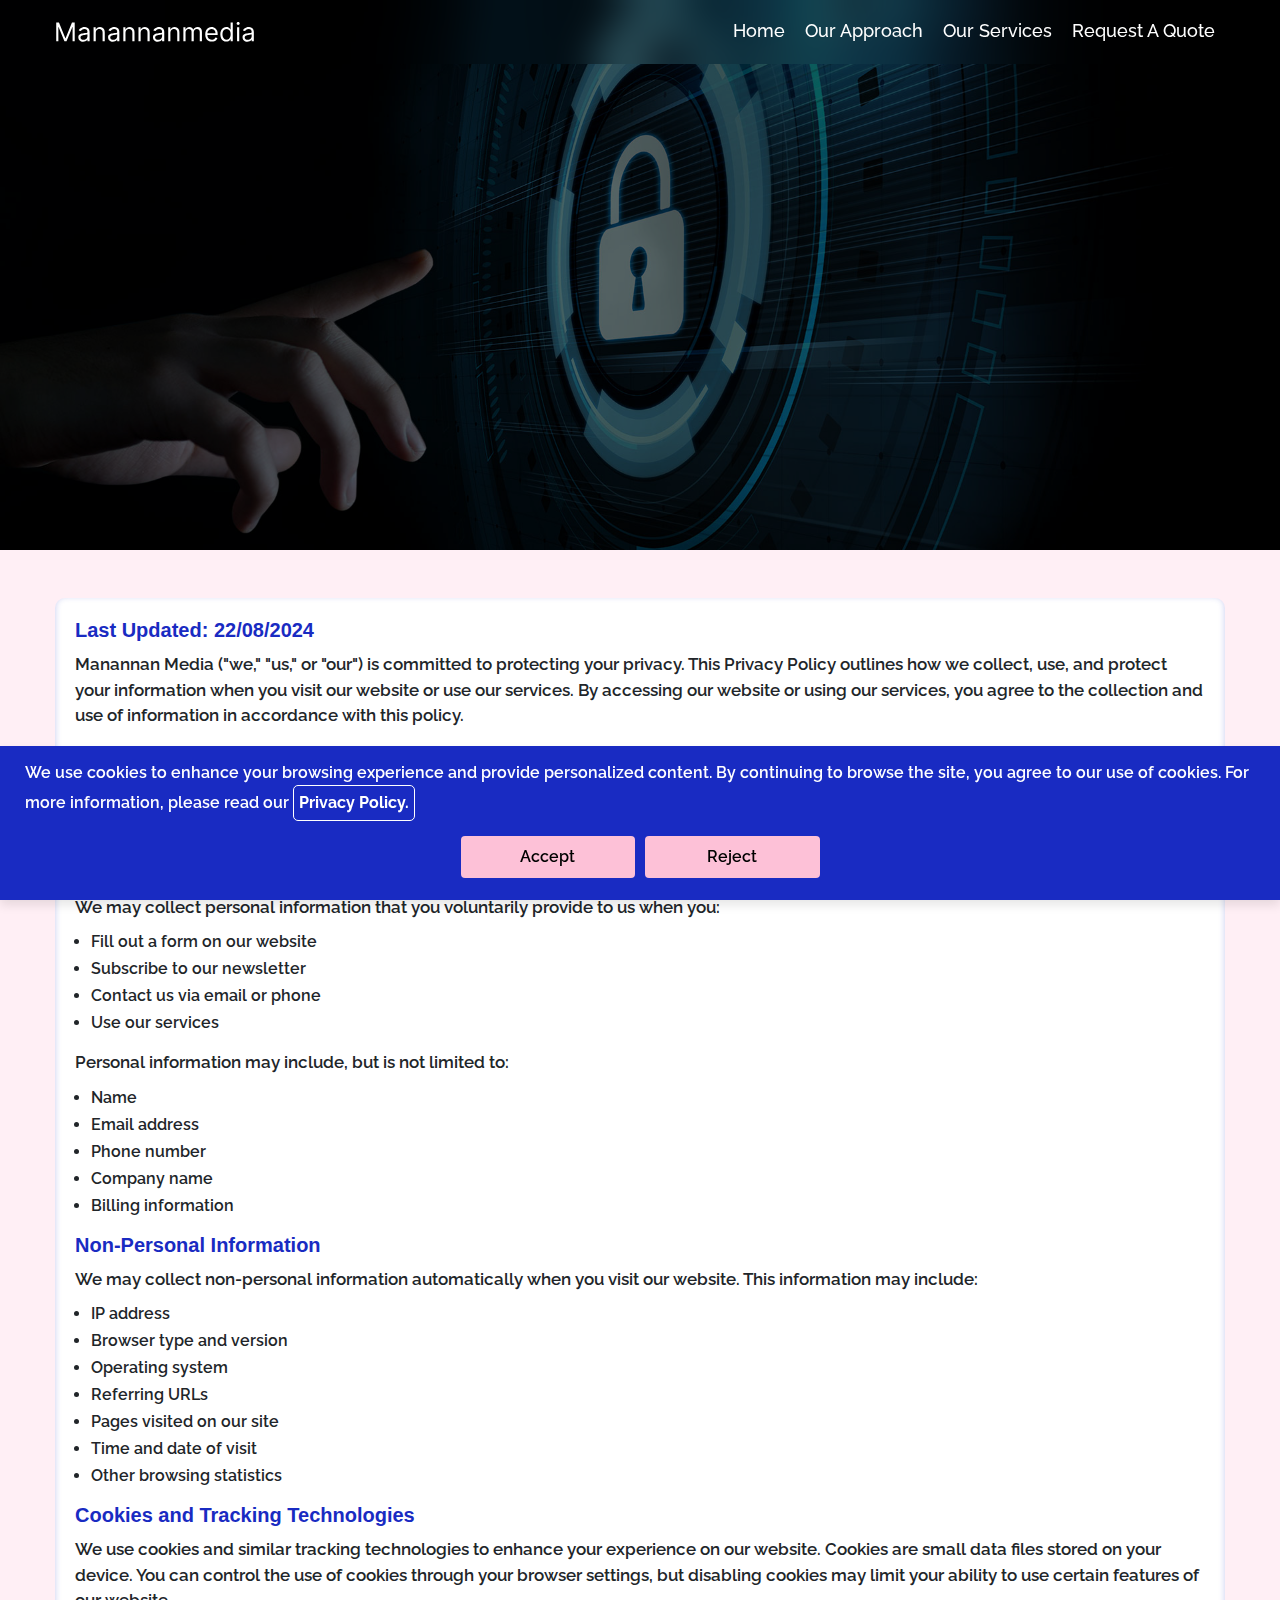
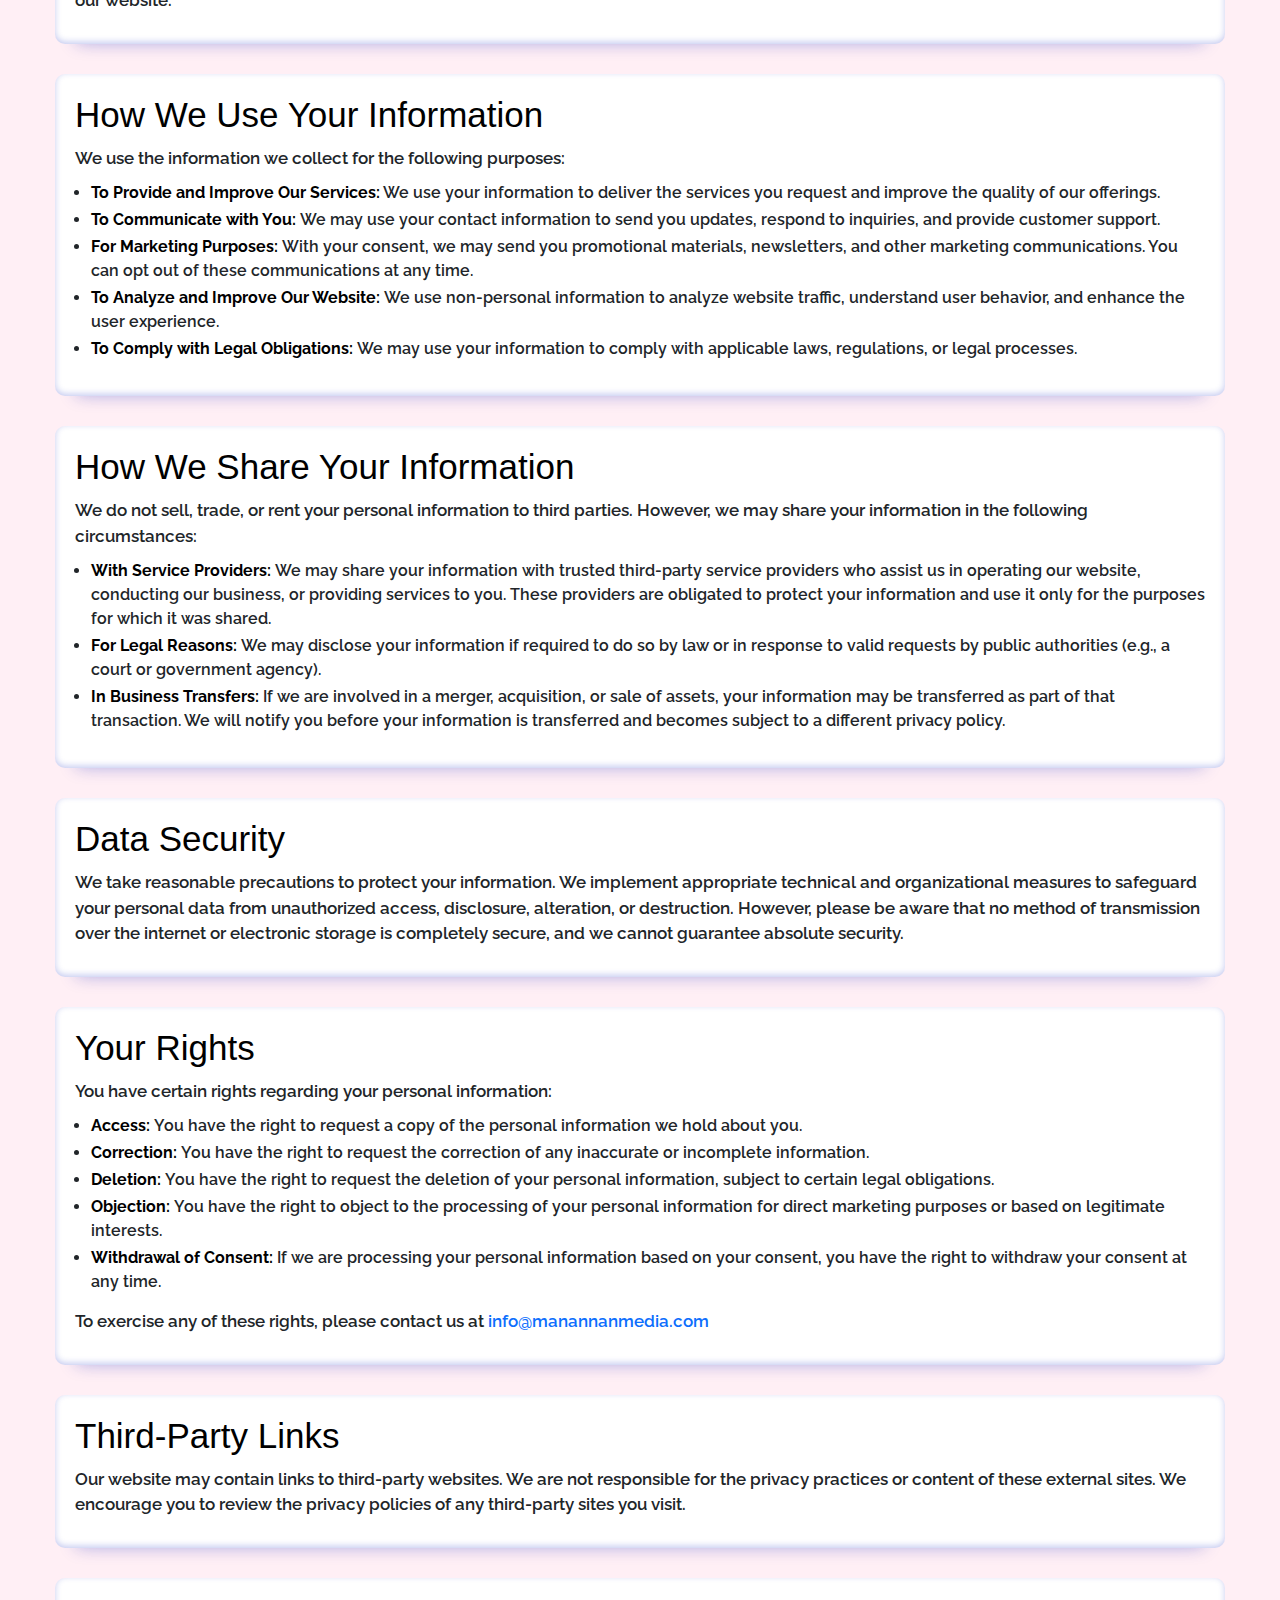
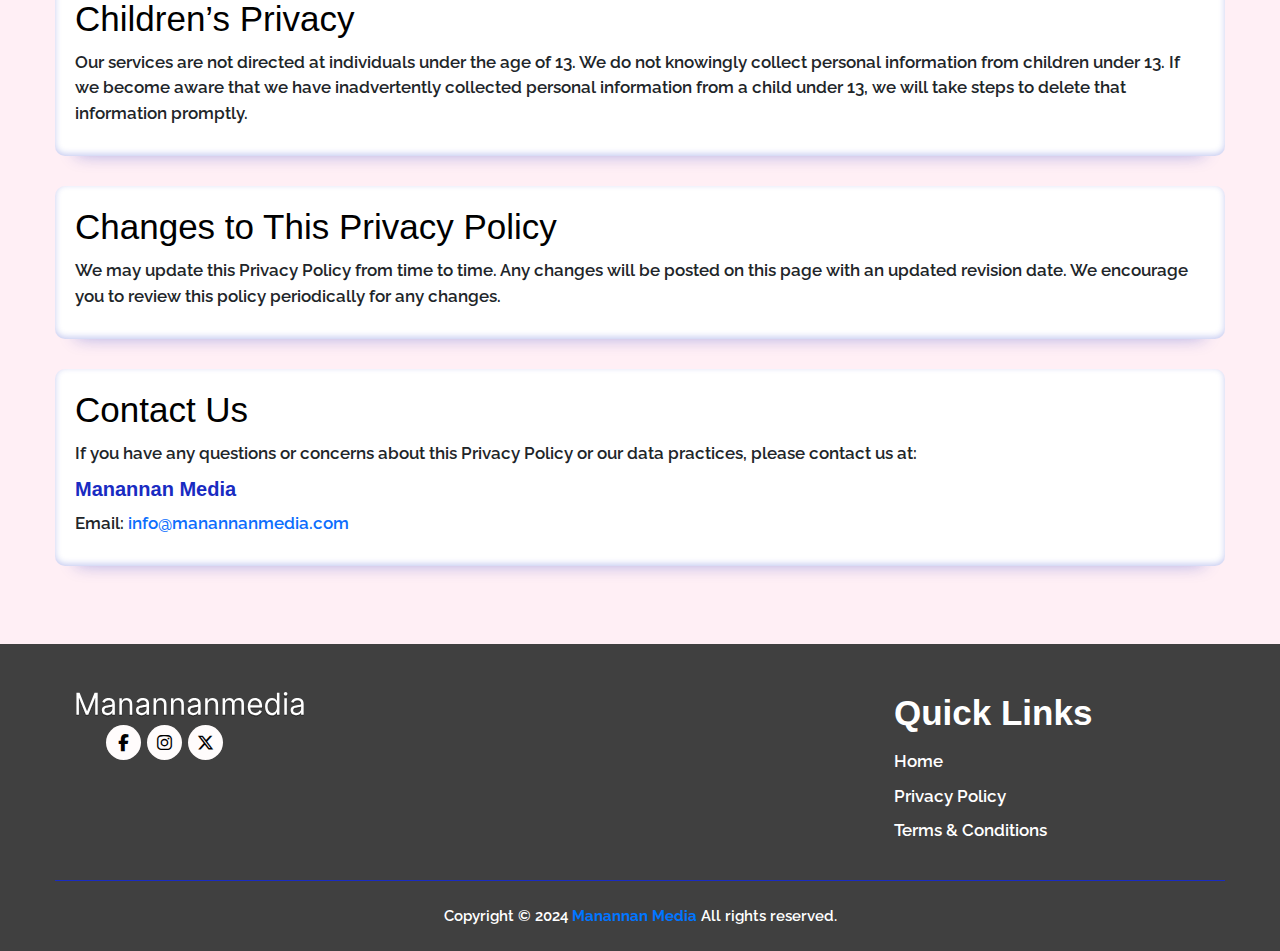
==== commit ba18a653: "done" ====
--- a/privacy.html
+++ b/privacy.html
@@ -26,8 +26,9 @@
                 <div class="main-navbar">
                     <ul>
                         <li><a href="index.html">Home</a></li>
-                        <li><a href="terms-conditions.html">Terms and Conditions</a></li>
-                        <li><a href="privacy.html">Privacy Policy</a></li>
+                        <li><a href="index.html">Our Approach</a></li>
+                        <li><a href="index.html">Our Services</a></li>
+                        <li><a href="index.html">Request A Quote</a></li>
                     </ul>
                     <div class="close-icon"><i class="fa-solid fa-x"></i></div>
                 </div>
--- a/assets/css/style.css
+++ b/assets/css/style.css
@@ -19,7 +19,6 @@
 
 body {
   font-family: "Raleway", sans-serif;
-  overflow-x: hidden;
 }
 
 h1,
@@ -169,8 +168,7 @@
 
 .menu-icon {
   display: none;
-  color: #efcd45;
-  width: 30px;
+  color: #fff;
   text-align: right;
   cursor: pointer;
   margin: auto 0;
@@ -206,14 +204,13 @@
   background-position: center;
   background-repeat: no-repeat;
   background-size: cover;
-  height: 650px;
   background-color: rgba(0 0 0/70%);
   background-blend-mode: multiply;
-  padding: 200px 0
-}
-
-.banner-content {
-  padding: 0 50px;
+  padding: 200px 0;
+}
+
+.banner-wrapper{
+  padding: 0 25px;
 }
 
 .banner-content h1 {
@@ -243,9 +240,7 @@
 
 
 
-.home-contact-form-section {
-  padding: 0 20px;
-}
+
 
 #contact {
   background: #F9F9F9;
@@ -285,7 +280,7 @@
 #contact input[type="tel"],
 #contact input[type="url"],
 #contact textarea {
-  width: 100%;
+  width: 90%;
   border: 1px solid #CCC;
   background: #FFF;
   margin: 0 0 5px;
@@ -372,7 +367,7 @@
 .home-page-s1-cards-image {
   height: 100%;
   width: 100%;
-  min-height: 270px;
+  height: 270px;
 }
 
 .home-page-s1-cards-image img {
@@ -658,6 +653,7 @@
   opacity: 0;
   transform: translateX(100%);
   text-align: center;
+  overflow: hidden;
 }
 
 @keyframes roll {
--- a/assets/css/responsive.css
+++ b/assets/css/responsive.css
@@ -1,11 +1,318 @@
 @media only screen and (max-width : 991px) {
+	h2.section-heading {
+		font-size: 40px;
+	}
+
+	.main-navbar {
+		position: fixed;
+		top: 0;
+		left: 0;
+		height: 100vh;
+		width: 100%;
+		padding: 50px;
+		background-color: #000;
+		transform: translateX(-100%);
+		transition: all 0.3s linear;
+		z-index: 100;
+		color: #fff;
+		flex-direction: column;
+		justify-content: center;
+		overflow: hidden;
+	}
+
+	.menuToggle .main-navbar {
+		transform: translateX(0);
+		justify-content: flex-start;
+	}
+
+	.main-navbar ul {
+		flex-direction: column;
+
+	}
+
+	.menu-icon {
+		display: block;
+	}
+
+	.close-icon {
+		position: absolute;
+		top: 20px;
+		right: 20px;
+		display: block;
+		color: #fff;
+		text-align: end;
+		z-index: 55;
+	}
+
+	.banner-content h1 {
+		font-size: 45px;
+		margin-bottom: 20px;
+		max-width: 400px;
+	}
+
+	.banner-content h3 {
+		margin-bottom: 20px;
+		font-size: 25px;
+		max-width: 370px;
+	}
+
+	.btn {
+		padding: 8px 20px;
+		font-size: 15px;
+	}
+
+	#contact h3 {
+		font-size: 35px;
+		margin-bottom: 25px;
+	}
+
+	#contact input[type="text"],
+	#contact input[type="email"],
+	#contact input[type="tel"],
+	#contact input[type="url"],
+	#contact textarea {
+		width: 100%;
+		padding: 6px;
+		font-size: 14px;
+	}
+
+	#contact button[type="submit"] {
+		padding: 8px 20px;
+		font-size: 14px;
+		width: 60%;
+	}
+
+	.home-page-section1-wrapper p {
+		font-size: 15px;
+	}
+
+	.home-page-section2-wrapper p {
+		font-size: 15px;
+	}
+	.home-page-section2-cards-content p {
+		max-width: 250px;
+		margin: 10px auto;
+		font-size: 14px;
+	}
+	.home-page-section2-cards-content h3 {
+		font-size: 29px;
+	}
+
 
 }
 
 
 
-@media only screen and (max-width : 768px) {
-	.demo-1 .main-title {
-		font-size: 3em;
+@media only screen and (max-width : 767px) {
+
+	.home-contact-form-section #contact {
+		margin-top: 40px;
+		padding: 20px;
+	}
+
+	.banner {
+		padding: 100px 0;
+	}
+
+
+	.banner-content h1 {
+		font-size: 40px;
+		margin-bottom: 20px;
+		max-width: 350px;
+	}
+
+	.banner-content h3 {
+		margin-bottom: 20px;
+		font-size: 23px;
+		max-width: 350px;
+	}
+
+	.btn {
+		padding: 8px 20px;
+		font-size: 14px;
+	}
+
+
+	#contact h3 {
+		font-size: 40px;
+		margin-bottom: 25px;
+	}
+
+	#contact input[type="text"],
+	#contact input[type="email"],
+	#contact input[type="tel"],
+	#contact input[type="url"],
+	#contact textarea {
+		padding: 8px;
+		font-size: 14px;
+	}
+
+	#contact button[type="submit"] {
+		padding: 8px 20px;
+		font-size: 13px;
+		width: 30%;
+	}
+
+	.home-page-section1-wrapper p {
+		font-size: 14px;
+	}
+	.home-page-s1-cards-image {
+		height: 250px;
+	}
+	.home-page-s1-cards-text {
+		margin-top: 20px;
+	}
+
+	.home-page-section2-wrapper p {
+		font-size: 14px;
+	}
+	.home-page-section2-cards-content p {
+		max-width: 250px;
+		margin: 10px auto;
+		font-size: 14px;
+	}
+	.home-page-section2-cards-content h3 {
+		font-size: 29px;
+	}
+
+}
+
+@media only screen and (max-width : 575px) {
+	h2.section-heading {
+		font-size: 35px;
+	}
+
+	.menu-icon {
+		font-size: 22px;
+	}
+
+	.banner-content h1 {
+		font-size: 35px;
+		max-width: 300px;
+	}
+
+	.banner-content h3 {
+		font-size: 21px;
+		max-width: 300px;
+	}
+
+	.btn {
+		padding: 8px 20px;
+		font-size: 13px;
+	}
+
+	#contact h3 {
+		font-size: 35px;
+	}
+
+	#contact input[type="text"],
+	#contact input[type="email"],
+	#contact input[type="tel"],
+	#contact input[type="url"],
+	#contact textarea {
+		padding: 7px;
+		font-size: 13px;
+	}
+
+	#contact button[type="submit"] {
+		padding: 8px 20px;
+		font-size: 13px;
+		width: 40%;
+	}
+
+	.home-page-section1-wrapper p {
+		font-size: 13px;
+	}
+
+	.home-page-s1-cards {
+		padding: 15px;
+	}
+	.home-page-s1-cards-image {
+		height: 220px;
+	}
+
+	.home-page-section2-wrapper p {
+		font-size: 13px;
+	}
+
+	.home-page-section2-cards-image {
+		height: 250px;
+	}
+
+	.home-page-section2-cards-content h3 {
+		font-size: 25px;
+	}
+	.s1-card-icons {
+		font-size: 25px;
+	}
+	.home-page-section2-cards-content p {
+		max-width: 300px;
+		margin:10px auto;
+	}
+
+}
+
+@media only screen and (max-width : 480px) {
+	h2.section-heading {
+		font-size: 30px;
+	}
+
+
+	.banner-content h1 {
+		font-size: 30px;
+		max-width: 250px;
+	}
+
+	.banner-content h3 {
+		font-size: 18px;
+		max-width: 270px;
+	}
+
+	.btn {
+		font-size: 12px;
+	}
+
+
+	#contact h3 {
+		font-size: 30px;
+	}
+
+	#contact input[type="text"],
+	#contact input[type="email"],
+	#contact input[type="tel"],
+	#contact input[type="url"],
+	#contact textarea {
+		padding: 6px;
+		font-size: 12px;
+	}
+
+	#contact button[type="submit"] {
+		padding: 8px 20px;
+		font-size: 12px;
+	}
+
+	.home-page-section1-wrapper p {
+		font-size: 12px;
+	}
+
+
+	.home-page-s1-cards-image {
+		height: 170px;
+	}
+
+	.home-page-section2-wrapper p {
+		font-size: 12px;
+	}
+
+	.home-page-section2-cards-image {
+		height: 250px;
+	}
+
+	.home-page-section2-cards-content h3 {
+		font-size: 20px;
+	}
+	.home-page-section2-cards-content p {
+		max-width: 280px;
+		margin:10px auto;
 	}
 }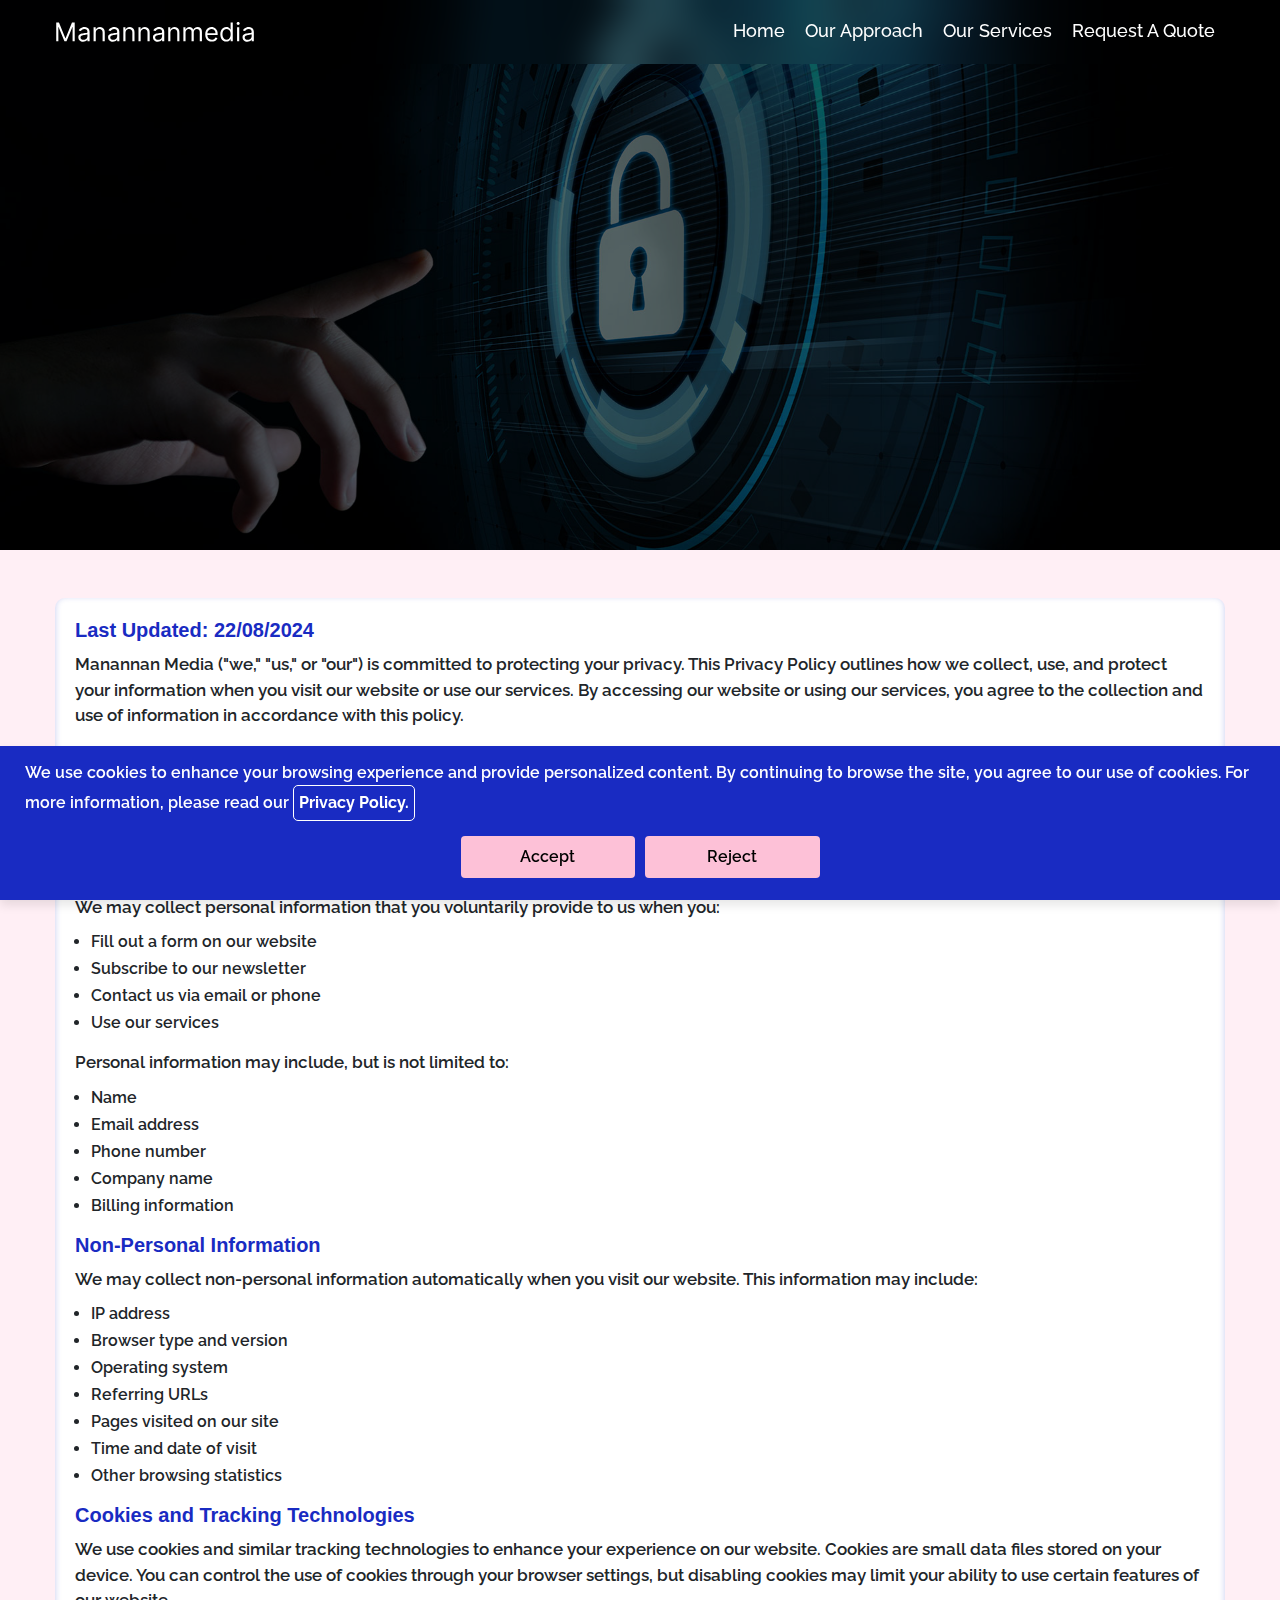
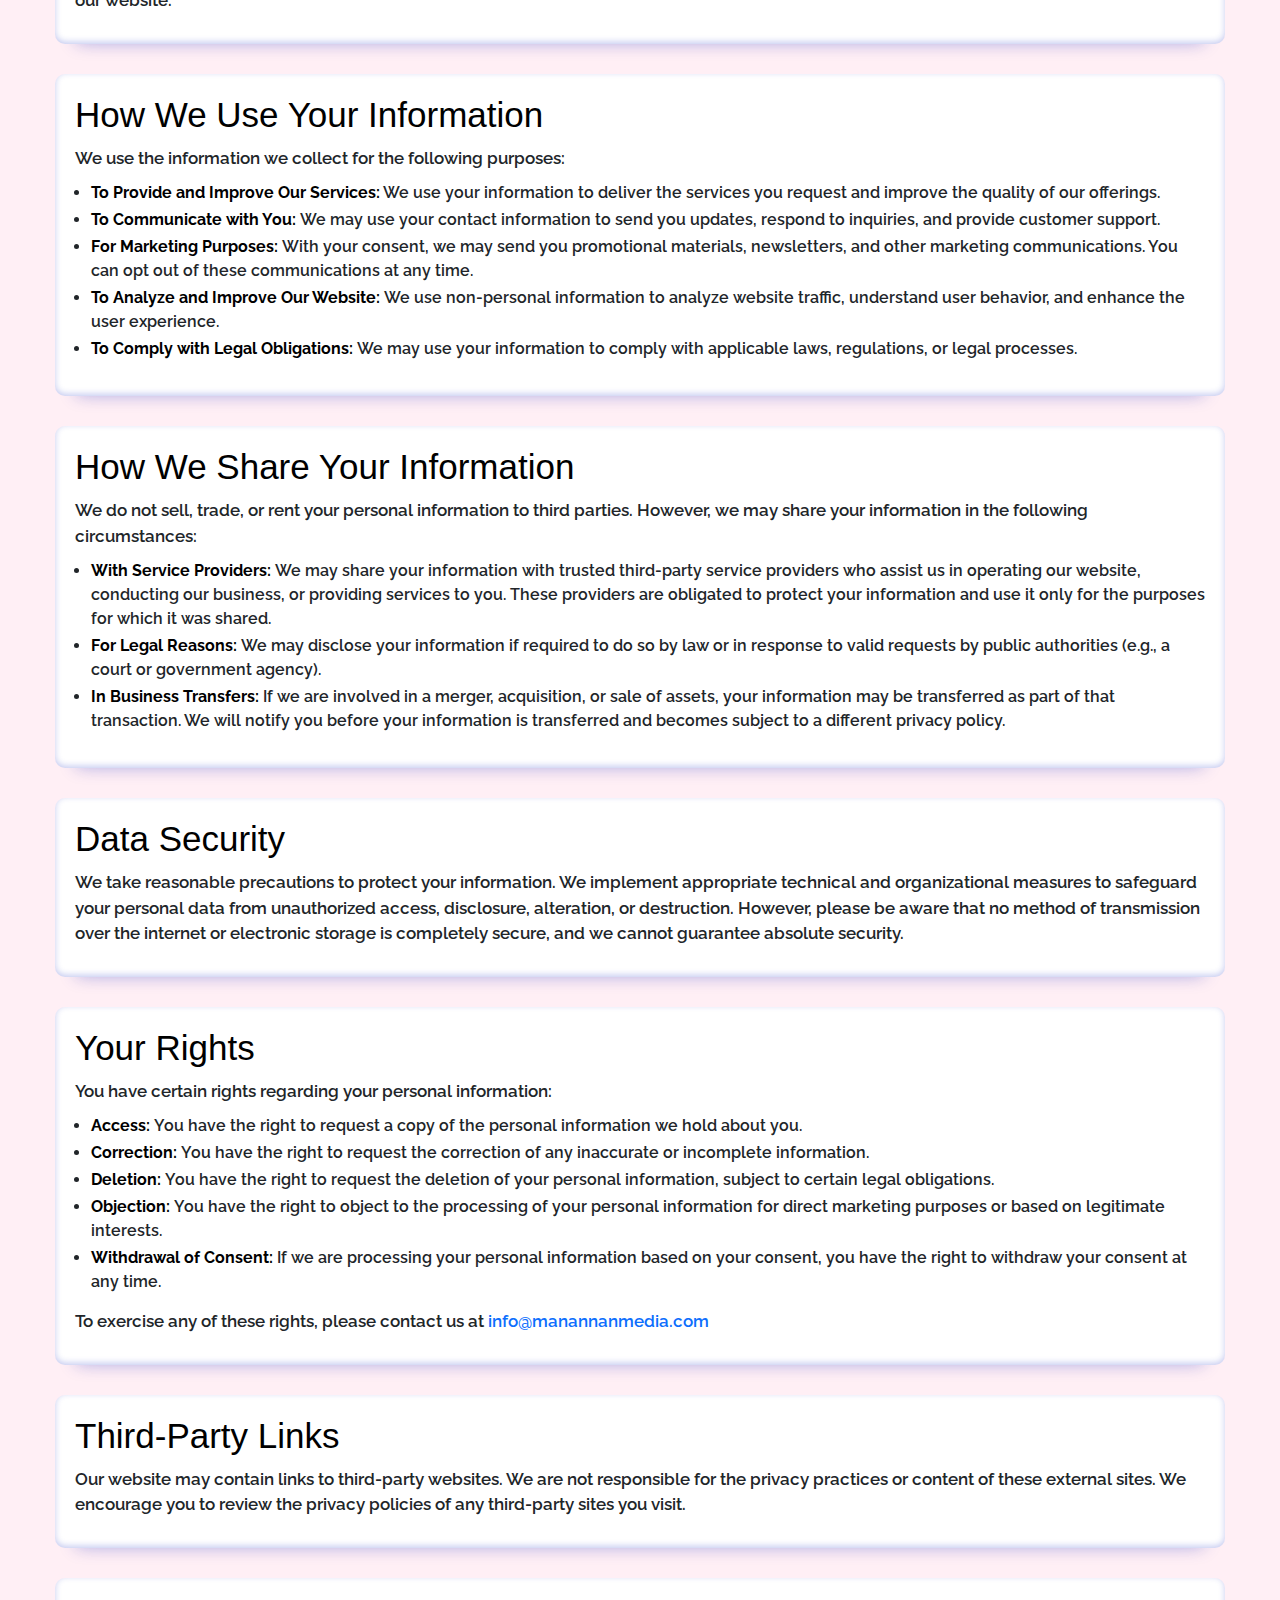
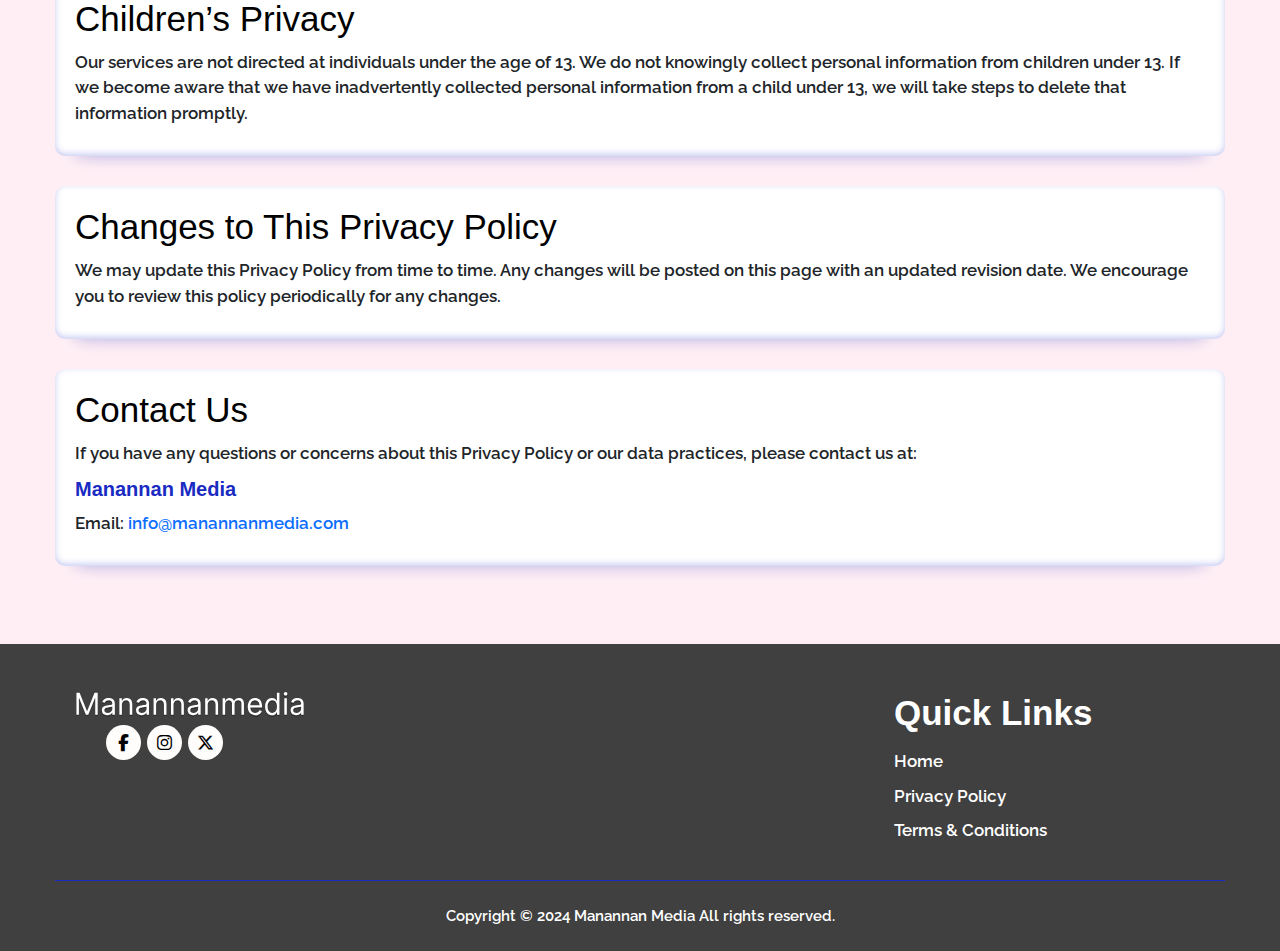
==== commit 324de8c8: "done" ====
--- a/privacy.html
+++ b/privacy.html
@@ -25,10 +25,10 @@
                 </div>
                 <div class="main-navbar">
                     <ul>
-                        <li><a href="index.html">Home</a></li>
-                        <li><a href="index.html">Our Approach</a></li>
-                        <li><a href="index.html">Our Services</a></li>
-                        <li><a href="index.html">Request A Quote</a></li>
+                        <li><a href="index.html" class="nav-link">Home</a></li>
+                        <li><a href="index.html" class="nav-link">Our Approach</a></li>
+                        <li><a href="index.html" class="nav-link">Our Services</a></li>
+                        <li><a href="index.html" class="nav-link">Request A Quote</a></li>
                     </ul>
                     <div class="close-icon"><i class="fa-solid fa-x"></i></div>
                 </div>
@@ -276,8 +276,7 @@
 
             </div>
             <div class="copyright py-4">
-                <p>Copyright &copy; 2024 <span style="font-weight: 700; color:#0075ff"> Manannan Media</span> All rights
-                    reserved.</p>
+                <p>Copyright &copy; 2024 Manannan Media All rights reserved.</p>
             </div>
         </div>
     </footer>
--- a/assets/css/style.css
+++ b/assets/css/style.css
@@ -141,6 +141,7 @@
   display: block;
   content: '';
   border-bottom: solid 2px #fff;
+  color: #fff;
   transition: all 300ms ease-in-out;
   position: absolute;
   right: 0;
@@ -151,10 +152,12 @@
 .main-navbar ul li a:hover:after,
 .main-navbar ul li a.active:after {
   width: 100%;
+  color: #fff;
+  border-bottom: 1px solid #Fff;
 }
 
 .main-navbar ul li a.active {
-  color: #efcd45;
+border-bottom:1px solid #fff ;
 }
 
 .close-icon {
@@ -228,13 +231,20 @@
 .btn {
   color: #fff;
   background: linear-gradient(to top, #192bc2, #0075ff);
+  background: linear-gradient(to top, #ff4d00,#fc7f4a);
   padding: 10px 30px;
   border-radius: 20px;
   text-transform: uppercase;
   border: none;
   outline: none;
-  font-weight: 500;
+  font-weight: 700;
   letter-spacing: 0.7px;
+  border: 1ps solid transparent;
+}
+.btn:hover{
+  background: #fff;
+  color: #000;
+  border: 1px solid #ff4d00;
 }
 
 
@@ -306,20 +316,21 @@
   width: 50%;
   border: none;
   background: linear-gradient(to top, #192bc2, rgb(0, 117, 255));
+  background: linear-gradient(to top, #ff4d00,#fc7f4a);
   color: #FFF;
   margin: 10px 0 5px;
   padding: 10px;
   border-radius: 20px;
   text-transform: uppercase;
-  font-weight: 500;
+  font-weight: 700;
   transition: all 0.3s ease-in-out;
-  border: 1px solid #0075ff;
+  border: 1px solid transparent;
 }
 
 #contact button[type="submit"]:hover {
   background: #fff;
-  color: #192bc2;
-  border: 1px solid #192bc2;
+  color: #000;
+  border: 1px solid #ff4d00;
 }
 
 
@@ -456,7 +467,7 @@
   color: #fff;
   margin-bottom: 20px;
   max-width: 450px;
-  font-weight: 600;
+  font-weight: 500;
   margin: 0 auto 20px auto;
 }
 
--- a/assets/css/responsive.css
+++ b/assets/css/responsive.css
@@ -79,7 +79,7 @@
 	#contact button[type="submit"] {
 		padding: 8px 20px;
 		font-size: 14px;
-		width: 60%;
+		width: 45%;
 	}
 
 	.home-page-section1-wrapper p {
@@ -97,7 +97,9 @@
 	.home-page-section2-cards-content h3 {
 		font-size: 29px;
 	}
-
+	.home-page-section3-wrapper p {
+		font-size: 15px;
+	}
 
 }
 
@@ -157,7 +159,7 @@
 		font-size: 14px;
 	}
 	.home-page-s1-cards-image {
-		height: 250px;
+		height: 100%px;
 	}
 	.home-page-s1-cards-text {
 		margin-top: 20px;
@@ -174,7 +176,12 @@
 	.home-page-section2-cards-content h3 {
 		font-size: 29px;
 	}
-
+	.home-page-section3-wrapper p {
+		font-size: 14px;
+	}
+	.home-page-section3-wrapper #contact button[type="submit"] {
+		width: 30%;
+}
 }
 
 @media only screen and (max-width : 575px) {
@@ -249,6 +256,9 @@
 		max-width: 300px;
 		margin:10px auto;
 	}
+	.home-page-section3-wrapper p {
+		font-size: 13px;
+	}
 
 }
 
@@ -315,4 +325,10 @@
 		max-width: 280px;
 		margin:10px auto;
 	}
+	.home-page-section3-wrapper #contact button[type="submit"] {
+			width: 60%;
+	}
+	.home-page-section3-wrapper p {
+		font-size: 12px;
+	}
 }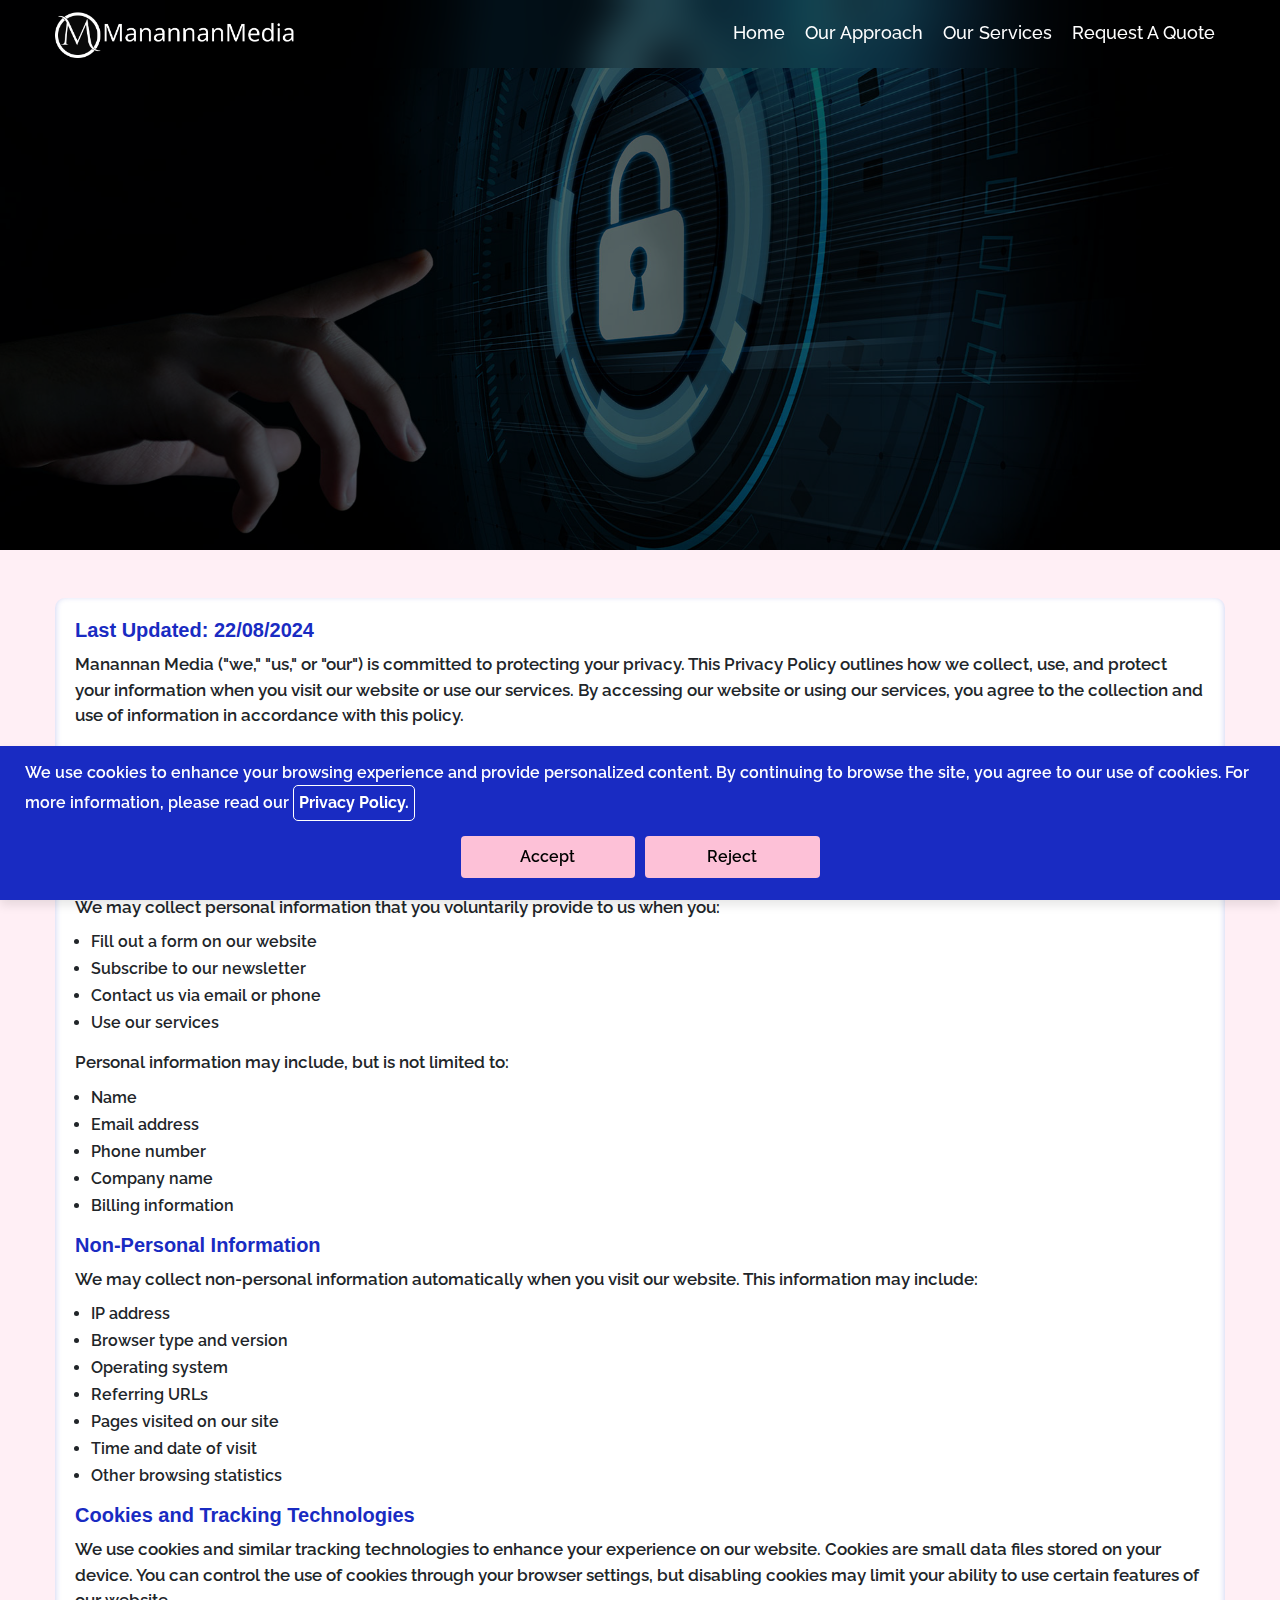
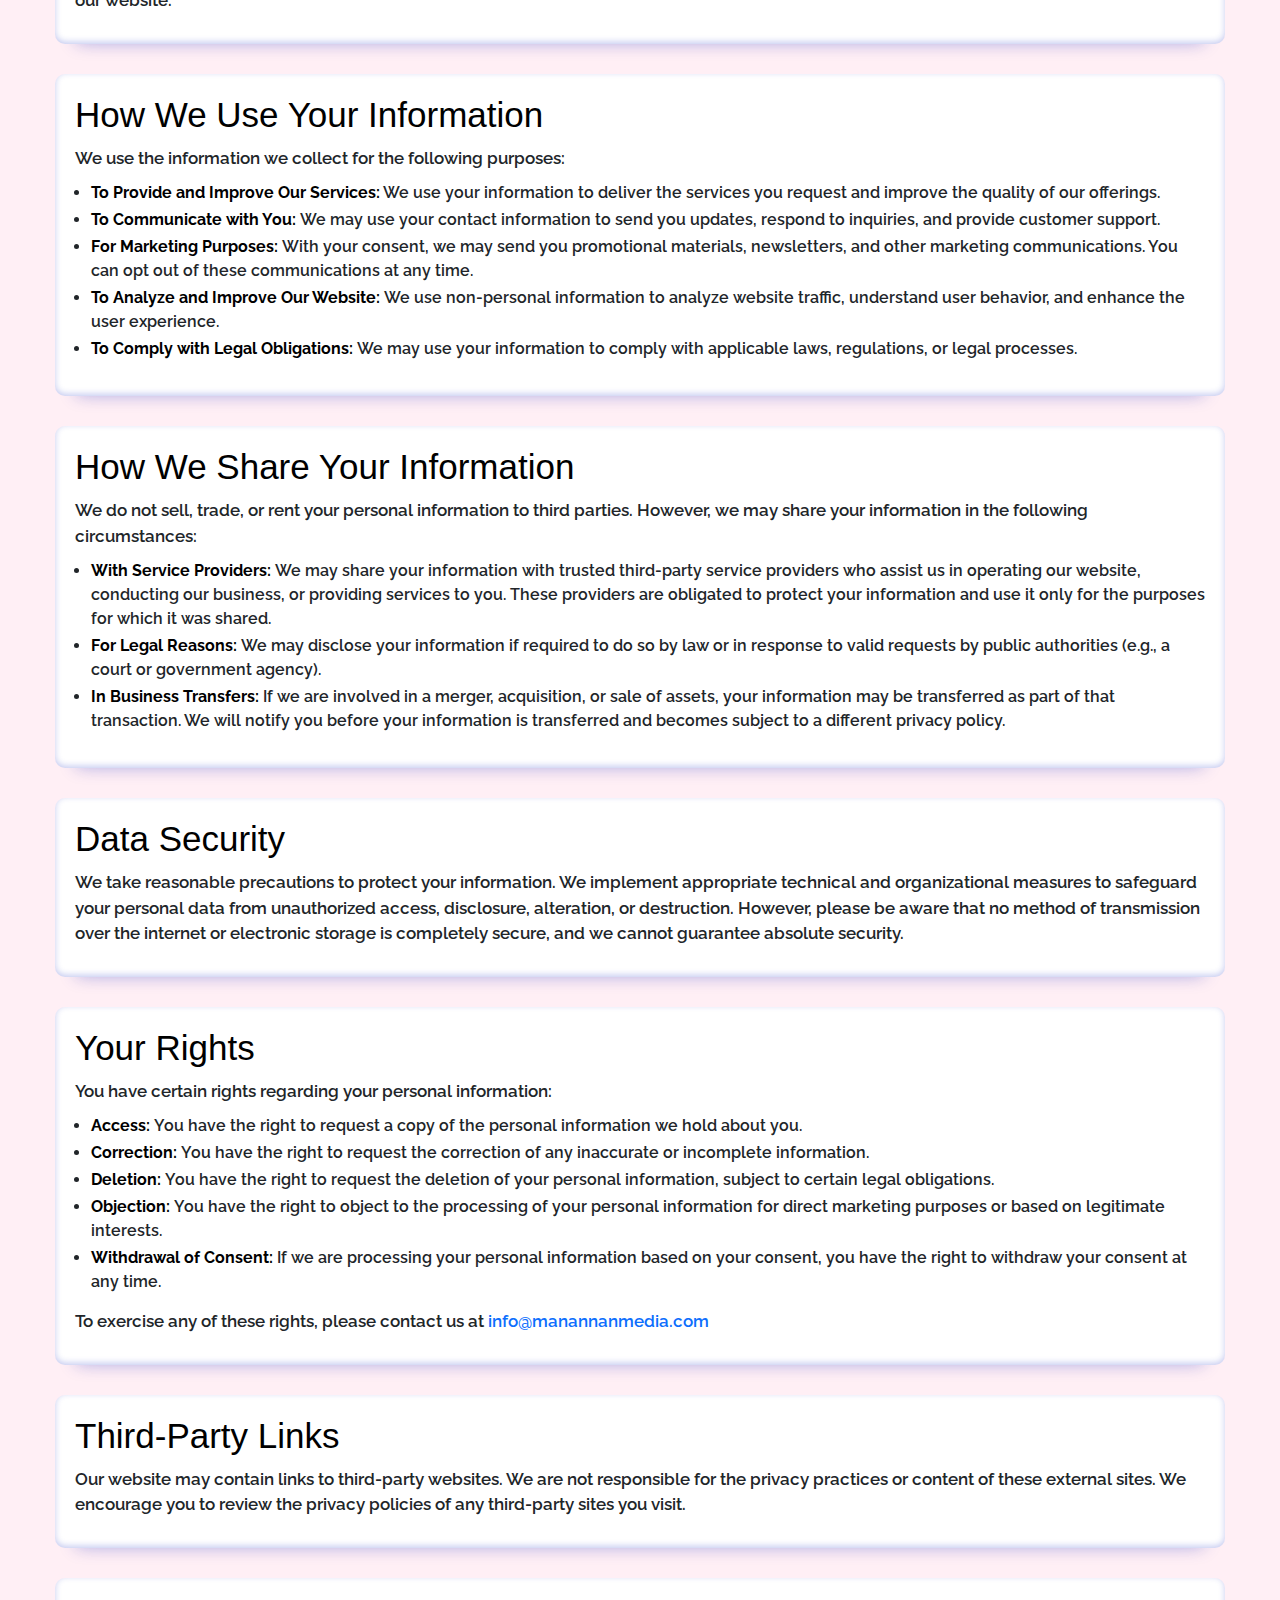
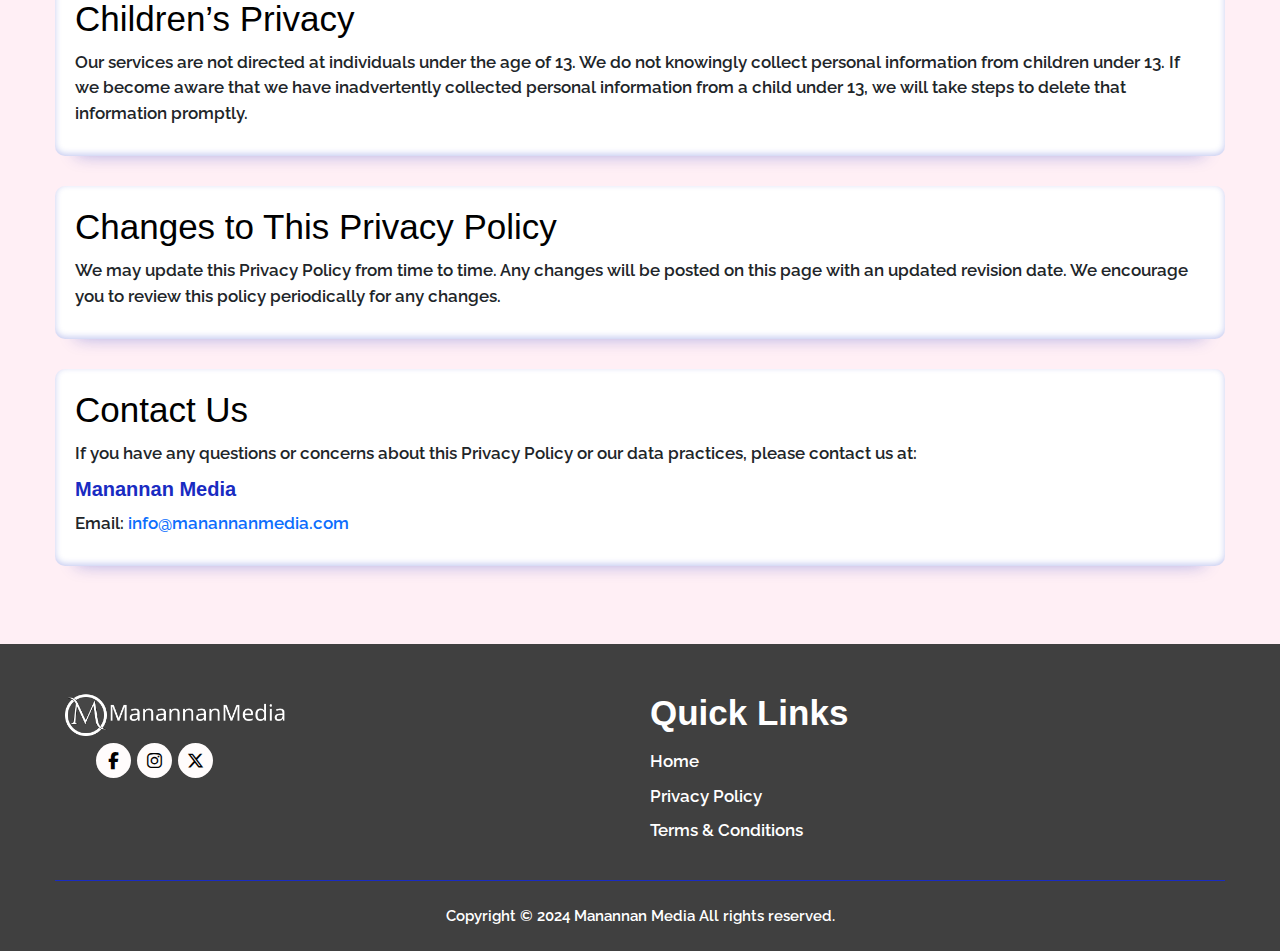
==== commit f9c157aa: "done" ====
--- a/privacy.html
+++ b/privacy.html
@@ -25,10 +25,10 @@
                 </div>
                 <div class="main-navbar">
                     <ul>
-                        <li><a href="index.html" class="nav-link">Home</a></li>
-                        <li><a href="index.html" class="nav-link">Our Approach</a></li>
-                        <li><a href="index.html" class="nav-link">Our Services</a></li>
-                        <li><a href="index.html" class="nav-link">Request A Quote</a></li>
+                        <li><a href="index.html" class="nav-links">Home</a></li>
+                        <li><a href="index.html" class="nav-links">Our Approach</a></li>
+                        <li><a href="index.html" class="nav-links">Our Services</a></li>
+                        <li><a href="index.html" class="nav-links">Request A Quote</a></li>
                     </ul>
                     <div class="close-icon"><i class="fa-solid fa-x"></i></div>
                 </div>
--- a/assets/css/style.css
+++ b/assets/css/style.css
@@ -88,7 +88,7 @@
 .logo img {
   text-align: center;
   width: 100%;
-  max-width: 200px;
+  max-width: 250px;
   vertical-align: middle;
 }
 
@@ -144,7 +144,7 @@
   color: #fff;
   transition: all 300ms ease-in-out;
   position: absolute;
-  right: 0;
+  left: 0;
   top: 100%;
   width: 0%;
 }
@@ -517,8 +517,8 @@
 }
 
 .footer-items {
-  width: 30%;
-  padding: 0 20px;
+  width: 50%;
+  padding: 0 10px;
 }
 
 
@@ -554,7 +554,7 @@
   border-bottom: solid 1px #fff;
   transition: all 300ms ease-in-out;
   position: absolute;
-  right: 0;
+  left: 0;
   top: 100%;
   width: 0%;
 }
--- a/assets/css/responsive.css
+++ b/assets/css/responsive.css
@@ -89,23 +89,34 @@
 	.home-page-section2-wrapper p {
 		font-size: 15px;
 	}
+
 	.home-page-section2-cards-content p {
 		max-width: 250px;
 		margin: 10px auto;
 		font-size: 14px;
 	}
+
 	.home-page-section2-cards-content h3 {
 		font-size: 29px;
 	}
+
 	.home-page-section3-wrapper p {
 		font-size: 15px;
 	}
-
+	.copyright p {
+		font-size: 15px;
+	}
+	.footer .footer-items ul li a {
+		font-size: 16px;
+	}
 }
 
 
 
 @media only screen and (max-width : 767px) {
+	.logo img {
+		max-width: 240px;
+	}
 
 	.home-contact-form-section #contact {
 		margin-top: 40px;
@@ -158,9 +169,11 @@
 	.home-page-section1-wrapper p {
 		font-size: 14px;
 	}
+
 	.home-page-s1-cards-image {
 		height: 100%px;
 	}
+
 	.home-page-s1-cards-text {
 		margin-top: 20px;
 	}
@@ -168,26 +181,41 @@
 	.home-page-section2-wrapper p {
 		font-size: 14px;
 	}
+
 	.home-page-section2-cards-content p {
 		max-width: 250px;
 		margin: 10px auto;
 		font-size: 14px;
 	}
+
 	.home-page-section2-cards-content h3 {
 		font-size: 29px;
 	}
+
 	.home-page-section3-wrapper p {
 		font-size: 14px;
 	}
+
 	.home-page-section3-wrapper #contact button[type="submit"] {
 		width: 30%;
-}
+	}
+	.copyright p {
+		font-size: 14px;
+	}
+	.footer .footer-items ul li a {
+		font-size: 15px;
+	}
 }
 
 @media only screen and (max-width : 575px) {
 	h2.section-heading {
 		font-size: 35px;
 	}
+
+	.logo img {
+		max-width: 220px;
+	}
+
 
 	.menu-icon {
 		font-size: 22px;
@@ -234,6 +262,7 @@
 	.home-page-s1-cards {
 		padding: 15px;
 	}
+
 	.home-page-s1-cards-image {
 		height: 220px;
 	}
@@ -249,15 +278,24 @@
 	.home-page-section2-cards-content h3 {
 		font-size: 25px;
 	}
+
 	.s1-card-icons {
 		font-size: 25px;
 	}
+
 	.home-page-section2-cards-content p {
 		max-width: 300px;
-		margin:10px auto;
-	}
+		margin: 10px auto;
+	}
+
 	.home-page-section3-wrapper p {
 		font-size: 13px;
+	}
+	.copyright p {
+		font-size: 13px;
+	}
+	.footer .footer-items ul li a {
+		font-size: 14px;
 	}
 
 }
@@ -267,6 +305,9 @@
 		font-size: 30px;
 	}
 
+	.logo img {
+		max-width: 180px;
+	}
 
 	.banner-content h1 {
 		font-size: 30px;
@@ -321,14 +362,40 @@
 	.home-page-section2-cards-content h3 {
 		font-size: 20px;
 	}
+
 	.home-page-section2-cards-content p {
 		max-width: 280px;
-		margin:10px auto;
-	}
+		margin: 10px auto;
+	}
+
 	.home-page-section3-wrapper #contact button[type="submit"] {
-			width: 60%;
-	}
+		width: 60%;
+	}
+
 	.home-page-section3-wrapper p {
 		font-size: 12px;
 	}
+
+	.footer-items {
+		width: 100%;
+		margin-bottom: 30px;
+		text-align: center;
+	}
+
+	.footer-items:last-child {
+		margin-bottom: 0;
+	}
+
+	.social-icons {
+		justify-content: center;
+		padding-left: 0;
+		margin: 10px auto;
+	}
+	.footer .footer-items ul li a {
+		font-size: 13px;
+	}
+
+	.copyright p {
+		font-size: 12px;
+	}
 }